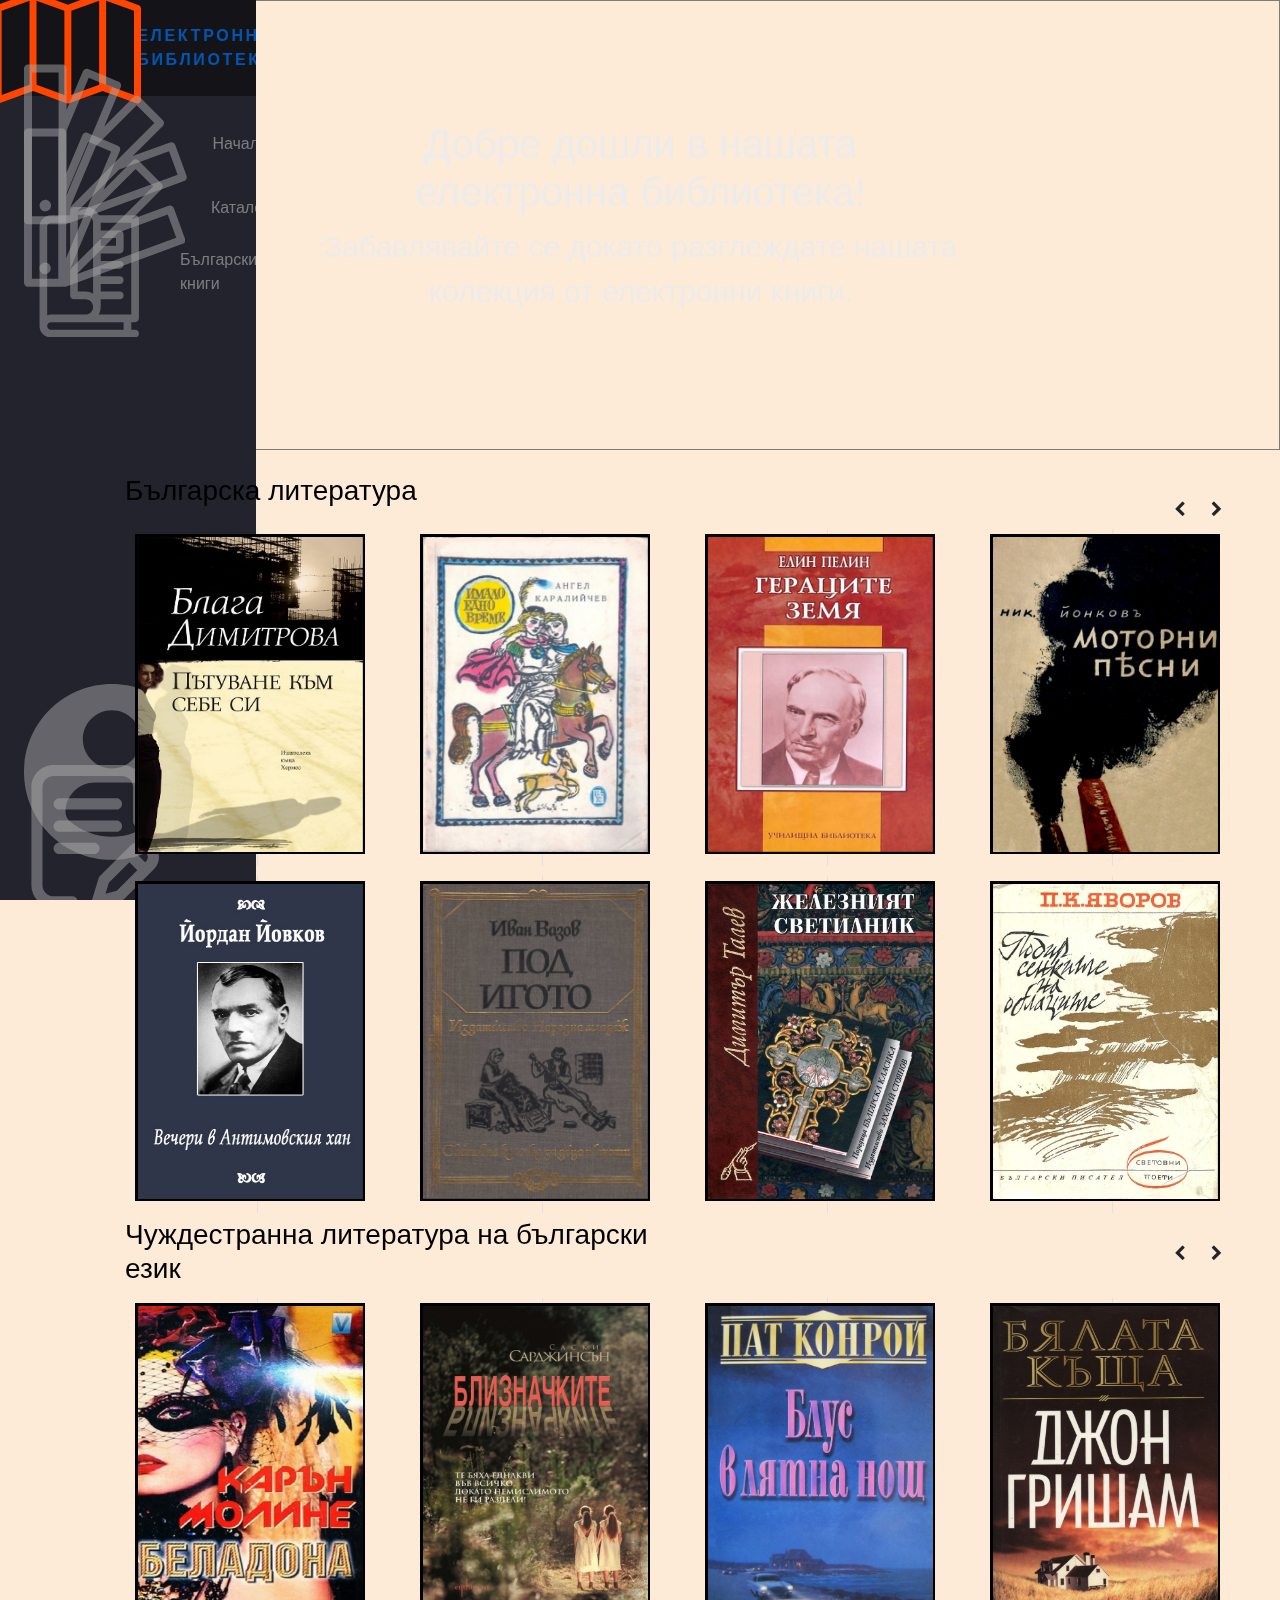
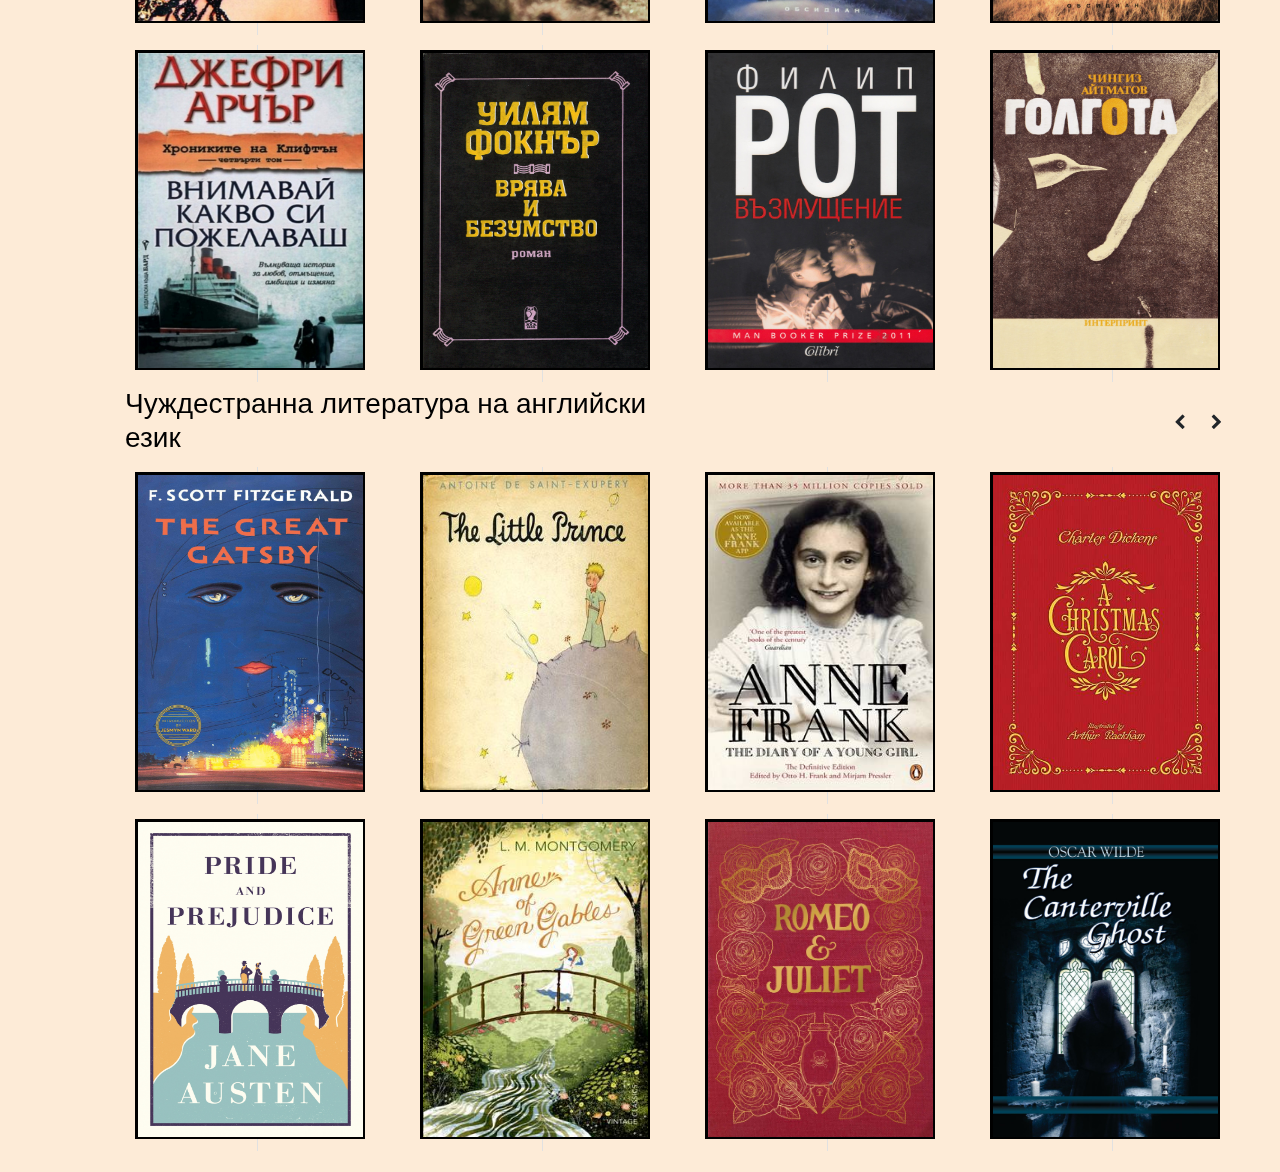
==== Frontend/index.html @ 88ba0832 "Add files via upload" ====
<!DOCTYPE html>
<html lang="en"> 

<head>
    <title>Електронна библиотека</title>
    <meta charset="utf-8" />
    

    <script src="https://ajax.googleapis.com/ajax/libs/jquery/3.2.1/jquery.min.js"></script>
    <script src="https://maxcdn.bootstrapcdn.com/bootstrap/3.3.7/js/bootstrap.min.js"></script>
    <link rel="stylesheet" href="https://stackpath.bootstrapcdn.com/bootstrap/4.5.0/css/bootstrap.min.css">    
    <link rel="stylesheet" href="https://stackpath.bootstrapcdn.com/font-awesome/4.7.0/css/font-awesome.min.css">
    <script src="https://code.jquery.com/jquery-1.10.2.js"></script>   
    <script src="https://stackpath.bootstrapcdn.com/bootstrap/4.5.0/js/bootstrap.min.js"></script>
    <link rel="stylesheet" href="https://stackpath.bootstrapcdn.com/font-awesome/4.7.0/css/font-awesome.min.css">
   
    <link rel="stylesheet" type="text/css" href="https://maxcdn.bootstrapcdn.com/font-awesome/4.7.0/css/font-awesome.min.css">
    

    <link rel="stylesheet" type="text/css" href="css/style.css">     
</head>

<body>
 
<!--Navigation bar-->
<!-- Needs web server   
    <div id="nav-placeholder">

</div>

<script>
$.get("components/navigation.html", function(data){
    $("#nav-placeholder").replaceWith(data);
});
</script>
-->

<div id="nav-placeholder"></div>        
    <script src="js/components/generate-nav.js?id=index" id="generate-nav"></script>
<!--end of Navigation bar-->
        
    <main>
        <div class="hero-image">  
            <img src="img/hero-image.png">         
            <div class="hero-text">
              <h1>Добре дошли в нашата електронна библиотека!</h1>
              <p>Забавлявайте се докато разглеждате нашата колекция от електронни книги.</p>          
            </div>
        </div>

  <br>  

  <div class="container">
    <div class="row">
       <div class="col-md-6 col-sm-6 col-xs-12">
        <h3>Българска литература</h3>
       </div>
    <div class="col-md-6 col-sm-6 col-xs-6 hidden-xs">
    <div class="controls pull-right">
      <a class="left fa fa-chevron-left btn btn-infos " href="#product-slider-bootstrap1" data-slide="prev"></a><a class="right fa fa-chevron-right btn btn-infos" href="#product-slider-bootstrap1" data-slide="next"></a>
    </div>
    </div>
</div>
<div id="product-slider-bootstrap1" class="carousel slide hidden-xs" data-ride="carousel" data-type="multi">
   <div class="carousel-inner">
    <div class="item active">
      <div class="row">
        <div class="col-md-3 col-sm-3 col-xs-12">
        <div class="slider-item">
        <div class="slider-main-detail">
        <div class="slider-detail">
        <div class="product-detail">
        <div class="box">
        <div class="box-inner">
        <div class="box-front">
         <img src="img/pytuvane-kym-sebe-si.jpg" width="225px"
      height= "315px">
        </div>
        <div class="box-back">
          <h3>"Пътуване към себе си"</h3>
          <h4 class="index">Блага Димитрова </h4>
        <p class="info">„Пътуване към себе си“ е книга за заминаването, за бягството, за пътя, по който поемаме в търсене на собствената си идентичност. Тук преживяванията са разказани като спомен, а самата история е своеобразен опит за преосмисляне на времето.
    </p>
    <a href="books/Bulgarian books/Pytuvane-Kym-Sebe-Si.pdf" download>
        <button>Чети</button>
    </a> 
        </div>
        </div>
        </div>
       </div>
     </div>
    </div>
  </div>
</div>

<div class="col-md-3 col-sm-3 col-xs-12">
  <div class="slider-item">
    <div class="slider-main-detail">
      <div class="slider-detail">
        <div class="product-detail">
        <div class="box">
        <div class="box-inner">
        <div class="box-front">
         <img src="img/imalo-edno-vreme.jpg" width="225px"
      height= "315px">
        </div>
        <div class="box-back">
          <h3>"Имало едно време"</h3>
          <h4 class="index">Ангел Каралийчев </h4>
        <p class="info">Приказният свят на Ангел Каралийчев е с едни от най-хубавите истории, излезли изпод перото на един от най-обичаните български детски писатели. Сборникът "Имало едно време" е написан през 1968 и е един от най - известните на писателя.
    </p>
    <a href="books/Bulgarian books/Imalo-Edno-Vreme.pdf" download>
        <button>Чети</button>
    </a> 
        </div>
        </div>
        </div>
      </div>
     </div>
    </div>
  </div>
</div>

<div class="col-md-3 col-sm-3 col-xs-12">
  <div class="slider-item">
    <div class="slider-main-detail">
      <div class="slider-detail">
        <div class="product-detail">
        <div class="box">
        <div class="box-inner">
        <div class="box-front">
         <img src="img/geracite.jpg" width="225px"
      height= "315px">
        </div>
        <div class="box-back">
          <h3>"Гераците"</h3>
          <h4 class="index"> Елин Пелин </h4>
        <p class="info">„Гераците“ е повест от българския писател белетрист Елин Пелин. Повестта проследява разпадането на рода на семейството на богатия чорбаджия Йордан Герака след смъртта на неговата съпруга и душевен център на семейството, баба Марга. 
    </p>
    <a href="books/Bulgarian books/Geratsite.pdf" download>
        <button>Чети</button>
    </a> 
        </div>
        </div>
        </div>
       </div>
      </div>
     </div>
    </div>
</div>

<div class="col-md-3 col-sm-3 col-xs-12">
  <div class="slider-item">
    <div class="slider-main-detail">
      <div class="slider-detail">
        <div class="product-detail">
          <div class="box">
          <div class="box-inner">
          <div class="box-front">
         <img src="img/motorni-pesni.jpg" width="225px"
      height= "315px">
        </div>
        <div class="box-back">
          <h3>"Моторни песни"</h3>
          <h4 class="index"> Никола Вапцаров </h4>
        <p class="info">„Моторни песни“ е единствената стихосбирка на Никола Вапцаров. Стихосбирката съдържа 21 песни написани на български език. 
    </p>
    <a href="books/Bulgarian books/Motorni-Pesni.pdf" download>
        <button>Чети</button>
    </a> 
        </div>
        </div>
        </div>
       </div>
      </div>
     </div>
    </div>
   </div>
  </div>
</div>

<div class="item">
  <div class="row">
    <div class="col-md-3 col-sm-3 col-xs-12">
      <div class="slider-item">
        <div class="slider-main-detail">
          <div class="slider-detail">
           <div class="product-detail">
            <div class="box">
        <div class="box-inner">
        <div class="box-front">
         <img src="img/vecheri-v-antimovskiya-han.jpg" width="225px"
      height= "315px">
        </div>
        <div class="box-back">
          <h3>"Вечери в Антимовския хан"</h3>
          <h4 class="index">Йордан Йовков</h4>
        <p class="info">„Вечери в Антимовския хан“ е цикъл от разкази на Йордан Йовков. Критиката я нарича „една от най-мъдрите книги на Йовков, с дълбоко философско обобщение за живота, за това, което отминава и за това, което остава.“
    </p>
    <a href="books/Bulgarian books/Vecheri-v-Antimovskiya-Han.pdf" download>
        <button>Чети</button>
    </a> 
        </div>
        </div>
        </div>
       </div>
      </div>
    </div>
   </div>
</div>

<div class="col-md-3 col-sm-3 col-xs-12">
   <div class="slider-item">
      <div class="slider-main-detail">
          <div class="slider-detail">
          <div class="product-detail">
           <div class="box">
        <div class="box-inner">
        <div class="box-front">
         <img src="img/pod-igoto.jpg" width="225px"
      height= "315px">
        </div>
        <div class="box-back">
          <h3>"Под игото"</h3>
          <h4 class="index">Иван Вазов </h4>
        <p class="info">Роман из живота на българите в предвечерието на Освобождението. „Под игото“ е роман в три части от българския писател Иван Вазов, цялостно публикуван за първи път през 1894 г. и определян като първият пример за този жанр в българската литература.
    </p>
    <a href="books/Bulgarian books/Pod-Igoto.pdf" download>
        <button>Чети</button>
    </a> 
        </div>
        </div>
        </div>
        </div>
       </div>
     </div>
    </div>
</div>

<div class="col-md-3 col-sm-3 col-xs-12">
  <div class="slider-item">
    <div class="slider-main-detail">
      <div class="slider-detail">
        <div class="product-detail">
         <div class="box">
      <div class="box-inner">
        <div class="box-front">
         <img src="img/762.jpg" width="225px"
      height= "315px">
        </div>
        <div class="box-back">
          <h3>"Железният светилник"</h3>
          <h4 class="index">Димитър Талев </h4>
        <p class="info">„Железният светилник“ е исторически роман и първата книга от известната тетралогия на Димитър Талев. Романът е публикуван през 1952 г. В него са отразени българските борби за политическа и църковна независимост. 
    </p>
    <a href="books/Bulgarian books/Zhelezniyat-svetilnik.pdf" download>
        <button>Чети</button>
    </a> 
        </div>
        </div>
        </div>
        </div>
      </div>
     </div>
    </div>
</div>

<div class="col-md-3 col-sm-3 col-xs-12">
  <div class="slider-item">
    <div class="slider-main-detail">
       <div class="slider-detail">
          <div class="product-detail">
           <div class="box">
      <div class="box-inner">
        <div class="box-front">
         <img src="img/podir-senkite-na-oblatsite.jpg" width="225px"
      height= "315px">
        </div>
        <div class="box-back">
          <h3>"Подир сенките на облаците"</h3>
          <h4 class="index">Пейо Яворов </h4>
        <p class="info">"Подир сенките на облаците" излиза за първи път през 1910г. Пейо Яворов е български поет символист. Наричан още майстор на любовната лирика. След като се мести в София, Яворов става сътрудник и редактор в списание "Мисъл".
    </p>
    <a href="books/Bulgarian books/Podir-Senkite-na-Oblatsite.pdf" download>
        <button>Чети</button>
    </a> 
        </div>
        </div>
        </div>
        </div>
       </div>
     </div>
    </div>
  </div>
</div>
</div>
</div>
</div>
</div>


<div class="container">
    <div class="row">
       <div class="col-md-6 col-sm-6 col-xs-13">
        <h3>Чуждестранна литература на български език</h3>
       </div>
    <div class="col-md-6 col-sm-6 col-xs-13 hidden-xs">
    <div class="controls pull-right">
      <a class="left fa fa-chevron-left btn btn-infos" href="#product-slider-bootstrap2" data-slide="prev"></a><a class="right fa fa-chevron-right btn btn-infos" href="#product-slider-bootstrap2" data-slide="next"></a>
    </div>
    </div>
</div>
<div id="product-slider-bootstrap2" class="carousel slide hidden-xs" data-ride="carousel" data-type="multi">
   <div class="carousel-inner">
    <div class="item active">
      <div class="row">
        <div class="col-md-3 col-sm-3 col-xs-13">
        <div class="slider-item">
        <div class="slider-main-detail">
        <div class="slider-detail">
        <div class="product-detail">
        <div class="box">
        <div class="box-inner">
        <div class="box-front">
         <img src="img/beladona.jpg" width="225px"
      height= "315px">
        </div>
        <div class="box-back">
          <h3>"Беладона"</h3>
          <h4 class="index">Карън Молине </h4>
        <p class="info">"Беладона" ни разкрива древен обред на един лондонски клуб оцелял от средните векове до днес. Негови членове са тринайсет свръхбогати английски благородници, които се събират на всеки три години, за да наддават за отвлечена красива девойка без родители. 
    </p>
    <a href="books/Foreign books-Bulgarian/Beladona.pdf" download>
        <button>Чети</button>
    </a> 
        </div>
        </div>
        </div>
       </div>
     </div>
    </div>
  </div>
</div>

<div class="col-md-3 col-sm-3 col-xs-13">
  <div class="slider-item">
    <div class="slider-main-detail">
      <div class="slider-detail">
        <div class="product-detail">
        <div class="box">
        <div class="box-inner">
        <div class="box-front">
         <img src="img/bliznachkite.jpg" width="225px"
      height= "315px">
        </div>
        <div class="box-back">
          <h3>"Близначките"</h3>
          <h4 class="index">Саския Сарджинсън </h4>
        <p class="info">Пленителен разказ за повратните точки в човешкия живот, това е роман за необичайната връзка между близнаците, за тайните, които всички носим със себе си, и за тяхното понякога разрушително въздействие върху бъдещето ни.
    </p>
    <a href="books/Foreign books-Bulgarian/Bliznachkite.pdf" download>
        <button>Чети</button>
    </a> 
        </div>
        </div>
        </div>
      </div>
     </div>
    </div>
  </div>
</div>

<div class="col-md-3 col-sm-3 col-xs-13">
  <div class="slider-item">
    <div class="slider-main-detail">
      <div class="slider-detail">
        <div class="product-detail">
        <div class="box">
        <div class="box-inner">
        <div class="box-front">
         <img src="img/blus-v-lyatna-nosht.jpg" width="225px"
      height= "315px">
        </div>
        <div class="box-back">
          <h3>"Блус в лятна нощ"</h3>
          <h4 class="index"> Пат Конрой </h4>
        <p class="info">Лирична сага за три полколения американци, белязани от трагичното си европейско минало. Вълнуващ роман за живота и смъртта, за трудния път към истината, за бремето на спомените, за крехкия свят на мечтите и любовта.
    </p>
    <a href="books/Foreign books-Bulgarian/Blus-v-lyatna-nosht.pdf" download>
        <button>Чети</button>
    </a> 
        </div>
        </div>
        </div>
       </div>
      </div>
     </div>
    </div>
</div>

<div class="col-md-3 col-sm-3 col-xs-13">
  <div class="slider-item">
    <div class="slider-main-detail">
      <div class="slider-detail">
        <div class="product-detail">
          <div class="box">
          <div class="box-inner">
          <div class="box-front">
         <img src="img/byalata-kyshta.jpg" width="225px"
      height= "315px">
        </div>
        <div class="box-back">
          <h3>"Бялата къща"</h3>
          <h4 class="index"> Джон Гришам </h4>
        <p class="info">„Бялата къща“ е роман от американския писател Джон Гришам, публикуван през 2001 година. Историята е вдъхновена от детството на автора в Арканзас по време на войната с Корея.
    </p>
    <a href="books/Foreign books-Bulgarian/Byalata-kyshta.pdf" download>
        <button>Чети</button>
    </a> 
        </div>
        </div>
        </div>
       </div>
      </div>
     </div>
    </div>
   </div>
  </div>
</div>

<div class="item">
  <div class="row">
    <div class="col-md-3 col-sm-3 col-xs-13">
      <div class="slider-item">
        <div class="slider-main-detail">
          <div class="slider-detail">
           <div class="product-detail">
            <div class="box">
        <div class="box-inner">
        <div class="box-front">
         <img src="img/vnimavai-kakvo-si-pojelavash.jpg" width="225px"
      height= "315px">
        </div>
        <div class="box-back">
          <h3>"Внимавай какво си пожелаваш"</h3>
          <h4 class="index">Джефри Арчър</h4>
        <p class="info">"Внимавай какво си пожелаваш" е вълнуваща история за любов, отмъщение, амбиция и измяна. С какво предизвикателство ще се сблъска този път Хари Клифтън? И дали отново ще успее да се справи с него?
    </p>
    <a href="books/Foreign books-Bulgarian/Vnimavai-kakvo-si-pojelavash.pdf" download>
        <button>Чети</button>
    </a> 
        </div>
        </div>
        </div>
       </div>
      </div>
    </div>
   </div>
</div>

<div class="col-md-3 col-sm-3 col-xs-13">
   <div class="slider-item">
      <div class="slider-main-detail">
          <div class="slider-detail">
          <div class="product-detail">
           <div class="box">
        <div class="box-inner">
        <div class="box-front">
         <img src="img/vryava-i-bezumstvo.jpg" width="225px"
      height= "315px">
        </div>
        <div class="box-back">
          <h3>"Врява и безумство"</h3>
          <h4 class="index">Уилям Фокнър</h4>
        <p class="info">Врява и безумство е роман, написан от американския автор Уилям Фокнър. В него откриваме няколко различни стила на разказване, включително техниката известна като поток на съзнанието.
    </p>
    <a href="books/Foreign books-Bulgarian/Vryava-i-bezumstvo.pdf" download>
        <button>Чети</button>
    </a> 
        </div>
        </div>
        </div>
        </div>
       </div>
     </div>
    </div>
</div>

<div class="col-md-3 col-sm-3 col-xs-13">
  <div class="slider-item">
    <div class="slider-main-detail">
      <div class="slider-detail">
        <div class="product-detail">
         <div class="box">
      <div class="box-inner">
        <div class="box-front">
         <img src="img/vyzmushtenie.jpg" width="225px"
      height= "315px">
        </div>
        <div class="box-back">
          <h3>"Възмущение"</h3>
          <h4 class="index">Филип Рот </h4>
        <p class="info">Този великолепен и смущаващ роман на Филип Рот задълбава в неизследвани кътчета на една щедро експлоатирана, но едностранчиво интерпретирана епоха — 50-те години на XX в. в САЩ, време на война и неспокойствие в нравите.
    </p>
    <a href="books/Foreign books-Bulgarian/Vyzmushtenie.pdf" download>
        <button>Чети</button>
    </a> 
        </div>
        </div>
        </div>
        </div>
      </div>
     </div>
    </div>
</div>

<div class="col-md-3 col-sm-3 col-xs-13">
  <div class="slider-item">
    <div class="slider-main-detail">
       <div class="slider-detail">
          <div class="product-detail">
           <div class="box">
      <div class="box-inner">
        <div class="box-front">
         <img src="img/golgota.jpg" width="225px"
      height= "315px">
        </div>
        <div class="box-back">
          <h3>"Голгота"</h3>
          <h4 class="index">Чингиз Айтматов</h4>
        <p class="info">Романът на Чингиз Айтматов представя хаоса и дисхармонията в човешките отношения, тъмната и светлата страна на живота, но е и израз на тревогата на автора за отнетата вяра в нравствената чистота и идеалите. 
    </p>
    <a href="books/Foreign books-Bulgarian/Golgota.pdf" download>
        <button>Чети</button>
    </a> 
        </div>
        </div>
        </div>
        </div>
       </div>
     </div>
    </div>
  </div>
</div>
</div>
</div>
</div>
</div>

<div class="container">
    <div class="row">
       <div class="col-md-6 col-sm-6 col-xs-13">
        <h3>Чуждестранна литература на английски език</h3>
       </div>
    <div class="col-md-6 col-sm-6 col-xs-13 hidden-xs">
    <div class="controls pull-right">
      <a class="left fa fa-chevron-left btn btn-infos" href="#product-slider-bootstrap3" data-slide="prev"></a><a class="right fa fa-chevron-right btn btn-infos" href="#product-slider-bootstrap3" data-slide="next"></a>
    </div>
    </div>
</div>
<div id="product-slider-bootstrap3" class="carousel slide hidden-xs" data-ride="carousel" data-type="multi">
   <div class="carousel-inner">
    <div class="item active">
      <div class="row">
        <div class="col-md-3 col-sm-3 col-xs-13">
        <div class="slider-item">
        <div class="slider-main-detail">
        <div class="slider-detail">
        <div class="product-detail">
        <div class="box">
        <div class="box-inner">
        <div class="box-front">
         <img src="img/the-great-gatsby.jpg" width="225px"
      height= "315px">
        </div>
        <div class="box-back">
          <h3>"The Great Gatsby"</h3>
          <h4 class="index">F. Scott Fitzgerald </h4>
        <p class="info"> Set in the Jazz Age on Long Island, the novel depicts narrator Nick Carraway's interactions with mysterious millionaire Jay Gatsby and Gatsby's obsession to reunite with his former lover, Daisy Buchanan.
    </p>
    <a href="books/English books/the-great-gatsby.pdf" download>
        <button>Чети</button>
    </a> 
        </div>
        </div>
        </div>
       </div>
     </div>
    </div>
  </div>
</div>

<div class="col-md-3 col-sm-3 col-xs-13">
  <div class="slider-item">
    <div class="slider-main-detail">
      <div class="slider-detail">
        <div class="product-detail">
        <div class="box">
        <div class="box-inner">
        <div class="box-front">
         <img src="img/Littleprince.jpg" width="225px"
      height= "315px">
        </div>
        <div class="box-back">
          <h3>"The Little Prince"</h3>
          <h4 class="index"> Antoine de Saint-Exupéry </h4>
        <p class="info">The story follows a young prince who visits various planets in space, including Earth, and addresses themes of loneliness, friendship, love, and loss. Despite its style as a children's book, The Little Prince makes observations about life and human nature.
    </p>
    <a href="books/English books/the_little_prince.pdf" download>
        <button>Read</button>
    </a> 
        </div>
        </div>
        </div>
      </div>
     </div>
    </div>
  </div>
</div>

<div class="col-md-3 col-sm-3 col-xs-13">
  <div class="slider-item">
    <div class="slider-main-detail">
      <div class="slider-detail">
        <div class="product-detail">
        <div class="box">
        <div class="box-inner">
        <div class="box-front">
         <img src="img/the-diary-of-a-young-girl.jpg" width="225px"
      height= "315px">
        </div>
        <div class="box-back">
          <h3>"The Diary of a Young Girl"</h3>
          <h4 class="index">  Anne Frank  </h4>
        <p class="info">The Diary of a Young Girl is a book of the writings from the Dutch-language diary kept by Anne Frank while she was in hiding for two years with her family during the Nazi occupation of the Netherlands. 
    </p>
    <a href="books/English books/the_diary_of_a_young_girl.pdf" download>
        <button>Read</button>
    </a> 
        </div>
        </div>
        </div>
       </div>
      </div>
     </div>
    </div>
</div>

<div class="col-md-3 col-sm-3 col-xs-13">
  <div class="slider-item">
    <div class="slider-main-detail">
      <div class="slider-detail">
        <div class="product-detail">
          <div class="box">
          <div class="box-inner">
          <div class="box-front">
         <img src="img/a-christmas-carol.jpg" width="225px"
      height= "315px">
        </div>
        <div class="box-back">
          <h3>"A Christmas Carol"</h3>
          <h4 class="index"> Charles Dickens </h4>
        <p class="info"> Christmas Carol recounts the story of Ebenezer Scrooge, an elderly miser who is visited by the ghost of his former business partner Jacob Marley and the spirits of Christmas Past, Present and Yet to Come. After their visits, Scrooge is transformed into a kinder, gentler man.
    </p>
    <a href="books/English books/a_cristmas_carol.pdf" download>
        <button>Read</button>
    </a> 
        </div>
        </div>
        </div>
       </div>
      </div>
     </div>
    </div>
   </div>
  </div>
</div>

<div class="item">
  <div class="row">
    <div class="col-md-3 col-sm-3 col-xs-13">
      <div class="slider-item">
        <div class="slider-main-detail">
          <div class="slider-detail">
           <div class="product-detail">
            <div class="box">
        <div class="box-inner">
        <div class="box-front">
         <img src="img/pride_and_prejudice.jpg" width="225px"
      height= "315px">
        </div>
        <div class="box-back">
          <h3>"Pride and Prejudice"</h3>
          <h4 class="index">Jane Austen</h4>
        <p class="info">The novel follows the character development of Elizabeth Bennet. Its humour lies in its honest depiction of manners, education, marriage, and money during the Regency era in Great Britain.
    </p>
    <a href="books/English books/pride_and_prejudice.pdf" download>
        <button>Read</button>
    </a> 
        </div>
        </div>
        </div>
       </div>
      </div>
    </div>
   </div>
</div>

<div class="col-md-3 col-sm-3 col-xs-13">
   <div class="slider-item">
      <div class="slider-main-detail">
          <div class="slider-detail">
          <div class="product-detail">
           <div class="box">
        <div class="box-inner">
        <div class="box-front">
         <img src="img/anne_of_green_gables.jpg" width="225px"
      height= "315px">
        </div>
        <div class="box-back">
          <h3>"Anne of Green Gables"</h3>
          <h4 class="index"> Lucy Maud Montgomery </h4>
        <p class="info">The novel recounts the adventures of Anne Shirley, who is mistakenly sent to two middle-aged siblings, Matthew and Marilla Cuthbert, who had originally intended to adopt a boy to help them on their farm in the fictional town of Avonlea in Prince Edward Island, Canada. 
    </p>
    <a href="books/English books/anne_of_green_gables.pdf" download>
        <button>Read</button>
    </a> 
        </div>
        </div>
        </div>
        </div>
       </div>
     </div>
    </div>
</div>

<div class="col-md-3 col-sm-3 col-xs-13">
  <div class="slider-item">
    <div class="slider-main-detail">
      <div class="slider-detail">
        <div class="product-detail">
         <div class="box">
      <div class="box-inner">
        <div class="box-front">
         <img src="img/romeo_and_juliet.jpg" width="225px"
      height= "315px">
        </div>
        <div class="box-back">
          <h3>"Romeo and Juliet"</h3>
          <h4 class="index">William Shakespeare </h4>
        <p class="info">Romeo and Juliet is a tragedy written by William Shakespeare early in his career about two young star-crossed lovers whose deaths ultimately reconcile their feuding families.
    </p>
    <a href="books/English books/romeo_and_juliet.pdf" download>
        <button>Read</button>
    </a> 
        </div>
        </div>
        </div>
        </div>
      </div>
     </div>
    </div>
</div>

<div class="col-md-3 col-sm-3 col-xs-13">
  <div class="slider-item">
    <div class="slider-main-detail">
       <div class="slider-detail">
          <div class="product-detail">
           <div class="box">
      <div class="box-inner">
        <div class="box-front">
         <img src="img/the_canterville_ghost.jpg" width="225px"
      height= "315px">
        </div>
        <div class="box-back">
          <h3>"The Canterville Ghost"</h3>
          <h4 class="index"> Oscar Wilde</h4>
        <p class="info">The story is about an American family who move to a castle haunted by the ghost of a dead English nobleman, who killed his wife and was then walled in and starved to death by his wife's brothers.
    </p>
    <a href="books/English books/the_canterville_ghost.pdf" download>
        <button>Read</button>
    </a> 
        </div>
        </div>
        </div>
        </div>
       </div>
     </div>
    </div>
  </div>
</div>
</div>
</div>
</div>
</div>
    </main>

    

<!--Footer-->
 <!-- Needs web server   
     <div id="footer-placeholder">

    </div>
    
    <script>
    $.get("components/footer.html", function(data){
        $("#footer-placeholder").replaceWith(data);
    });
    </script>
-->



<div id="footer-placeholder"></div>        
<script src="js/components/generate-footer.js?id=index" id="generate-footer"></script>
<!--end of Footer-->
</body>
</html>
---- Frontend/css/style.css ----
:root {
    font-size: 16px;
    font-family: 'Verdana';
    --text-primary: #b6b6b6;
    --text-secondary: #ececec;
    --bg-primary: #23232e;
    --bg-secondary: #141418;
}    

body {
    color: black;
    background-color: rgb(253, 235, 215);
    margin: 0;
    padding: 0;
}

/*body::-webkit-scrollbar {
    width: 0.5rem;
}

body::-webkit-scrollbar-track {
    background: #1e1e24;
}

body::-webkit-scrollbar-thumb {
    background:rgba(168, 96, 2, 0.842);
}
*/
body::-webkit-scrollbar {
    display: none;    
}


main {
    margin-left: 5rem; /* 1 rem = font-size */
    padding: 1rem;
}


/* Navigation menu */

.navbar {
    width: 5rem;
    height: 100vh; /* height of viewport */
    position: fixed;
    background-color: var(--bg-primary);
    transition: width 200ms ease;
    padding: 0;  
}

.navbar-nav {
    list-style: none;
    padding: 0;
    margin: 0;
    display: flex; /* row by default */
    flex-direction: column;
    align-items: center;
    height: 100%;
    width: 16rem;
}

.nav-item {
    width: 100%;    
}

.nav-item:nth-last-child(2) {
    margin-top: auto;
}

.nav-item:last-child {
    margin-bottom: 2rem;
}

.nav-link {
    display: flex;
    align-items: center;
    height: 4rem;
    color: var(--text-primary);
    text-decoration: none;
    filter: grayscale(100%) opacity(0.6);      
}

.logo .nav-link {
    margin-bottom: 1rem;
    margin-top: 1rem;   
}

.nav-link:hover {
    filter: grayscale(0%) opacity(1);
    transition: 500ms ease;    
}

.link-text {
    display: none;
    margin-left: 0.1rem;   
} 

.nav-link svg {
    min-width: 2rem;
    margin: 0 1.5rem; 
    fill: rgba(255, 166, 0, 0.788);   
}

.navbar:hover {
    width: 16rem;
    position: fixed;
    overflow: hidden;
}

.navbar:hover .link-text {
    display: block; 
    overflow: hidden;
}

.logo {
    font-weight: bold;
    text-transform: uppercase;
    margin-bottom: 1rem;
    text-align: center;
    color: var(--text-secondary);
    background: var(--bg-secondary);
    font-size: 1rem;
    letter-spacing: 0.3ch;
    width: 100%;  
}

.logo svg {
    transform: scale(1.5);
    transition: 200ms;    
}

.navbar:hover .logo svg {
    transform: scale(2); /* rotate(180deg); */
    transition: 500ms; 
    fill: orangered;
}

/* Hero image */

.hero-image img{   
  
height: 50vh;      
position: relative;
width: 100vw;
filter: brightness(50%) opacity(80%);
z-index: -1;
margin-left: -6rem;
margin-top: -1rem;
}
  
 
.hero-text {
text-align: center;
position: absolute;
top: 25vh;
left: 50vw;
transform: translate(-50%, -50%);
color: var(--text-secondary);
font-size:30px;
}

/* Footer */

.footer
{
    margin-left: 5rem;
    margin-top: 50px;
    background: #000;
    color: #fff;    
}

.footer .row {
    grid-template-columns: repeat(3, 1fr);
    display: grid;
}
.footer a
{    
    color: #fff;
    text-decoration: none;  
}
.footer h1
{
    font-size: 27px;
    margin: 15px 0;
}
.footer p
{
    font-size: 12px;    
}

.footer .col-md-3 { 
    margin-left: 0.01vw;   
    float: left;
    max-width: 100%;
}

.row:after {    
    content: " ";
    display: grid !important;
    clear: both;    
}

/* Modal login */

.modal-login {
	color: #636363;
	width: 350px;
}
.modal-login .modal-content {
	padding: 20px;
	border-radius: 5px;
	border: none;
}
.modal-login .modal-header {
	border-bottom: none;
	position: relative;
	justify-content: center;
}
.modal-login h4 {
	text-align: center;
	font-size: 26px;
}
.modal-login  .form-group {
	position: relative;
}
.modal-login i {
	position: absolute;
	left: 13px;
	top: 11px;
	font-size: 18px;
}
.modal-login .form-control {
	padding-left: 40px;
}
.modal-login .form-control:focus {
	border-color: rgba(255, 166, 0, 0.788);   
}
.modal-login .form-control, .modal-login .btn {
	min-height: 40px;
	border-radius: 3px; 
}
.modal-login .hint-text {
	text-align: center;
	padding-top: 10px;
}
.modal-login .close {
	position: absolute;
	top: -5px;
	right: -5px;
}
.modal-login .btn, .modal-login .btn:active {	
	border: none;
	background: #ce7500 !important;
	line-height: normal;
}
.modal-login .btn:hover, .modal-login .btn:focus {
	background: rgba(255, 166, 0, 0.788) !important;
}
.modal-login .modal-footer {
	background: #ecf0f1;
	border-color: #dee4e7;
	text-align: center;
	margin: 0 -20px -20px;
	border-radius: 5px;
	font-size: 13px;
	justify-content: center;
}
.modal-login .modal-footer a {
	color: #999;
}

.box {
    background-color: transparent;
    width: 230px;
    height: 320px;
    border: 3px solid black;
    perspective: 1000px;
    display: inline-block;
    counter-increment: gallery-cell;
}

.box-inner {
    position: relative;
    width: 100%;
    height: 100%;
    text-align: center;
    transition: transform 0.5s;
    transform-style: preserve-3d;
}

.box:hover .box-inner {
    transform: rotateY(180deg);
}

.box-front, .box-back {
    position: absolute;
    width: 100%;
    height: 100%;
    backface-visibility: hidden;
}


.box-back {
    background-color: #DFB190;
    color: white;
    transform: rotateY(180deg);
}


.slider-item {
  margin: 5px;
  width: 100%;
}
.slider-item .slider-main-detail{
  padding: 5px;
  border-radius: 5px;
}
.slider-item:hover .slider-main-detail{
  background-color: transparent !important;
}


.slider-item {
  width: 50%;
  float: left;
  border-right: 1px solid #E1E1E1;
}
.slider-item {
  width: 50%;
  float: left;
}
.controls {
  margin-top: 20px;
}
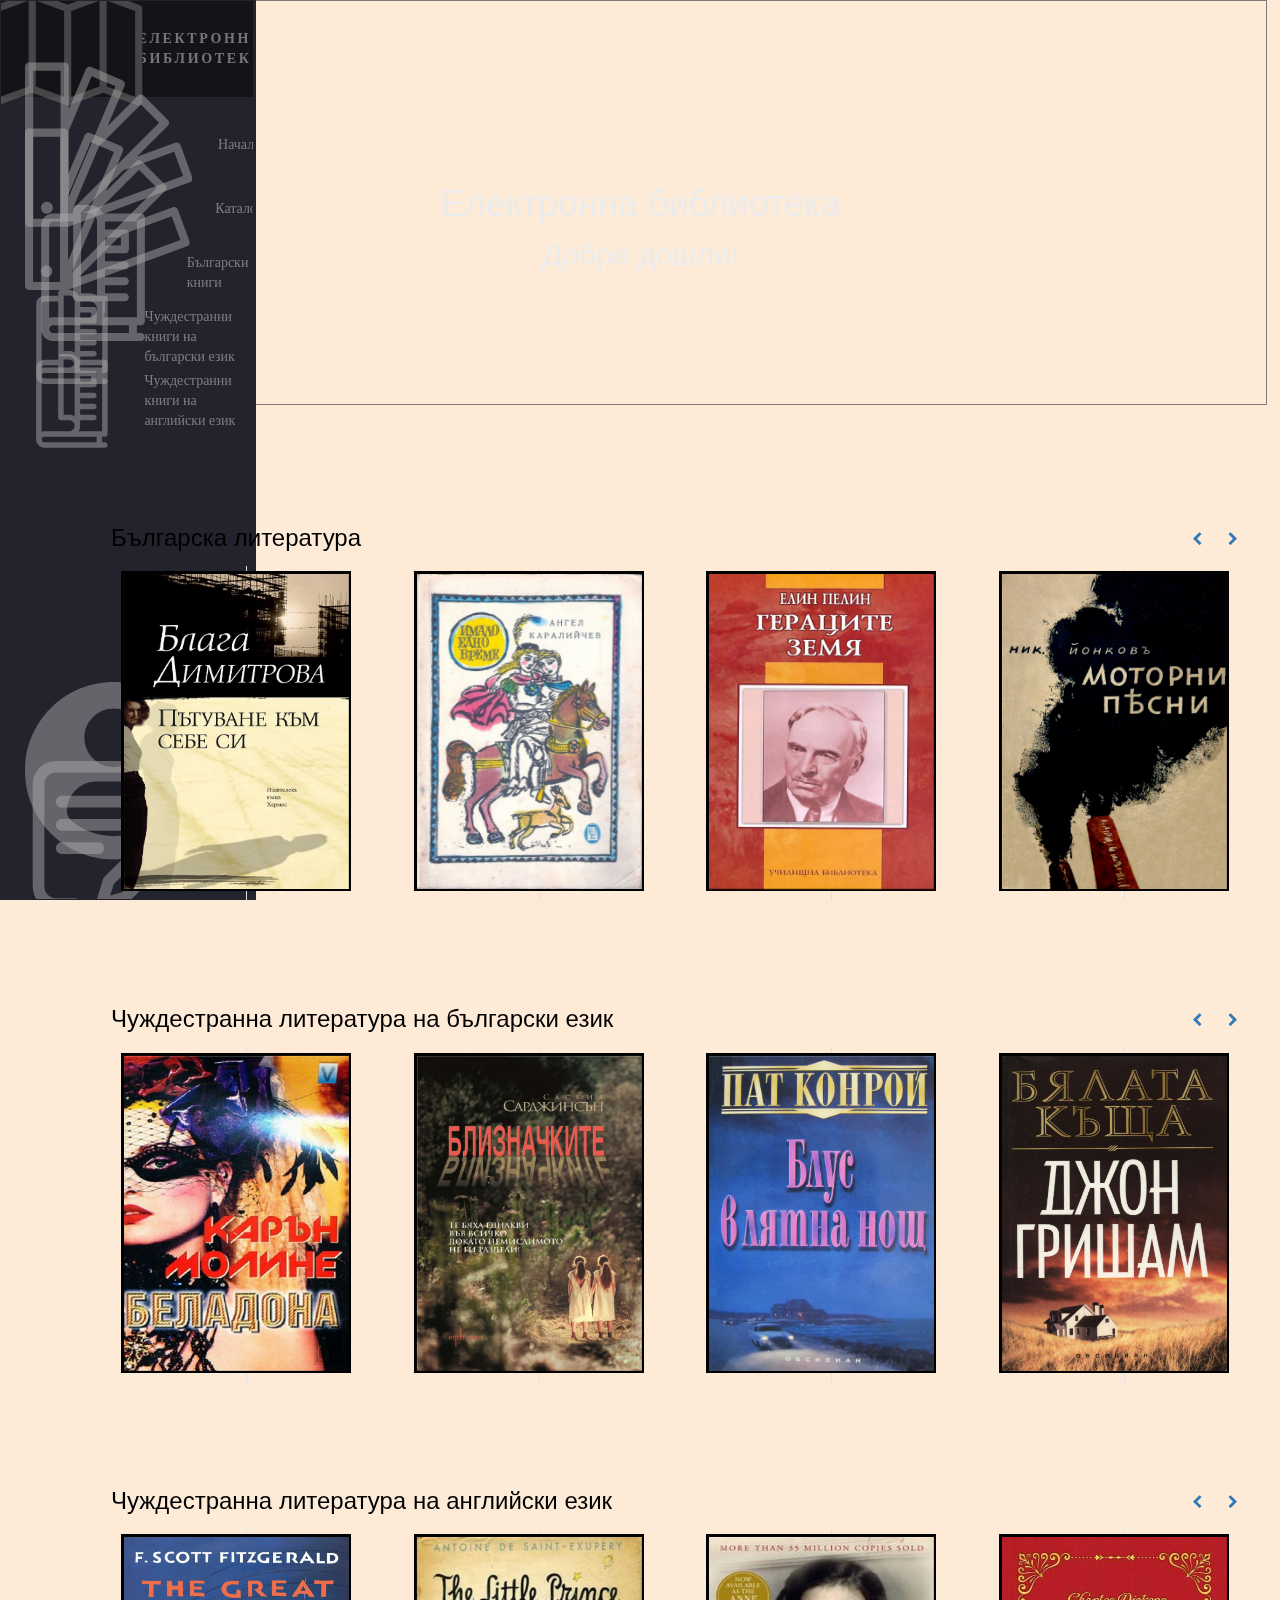
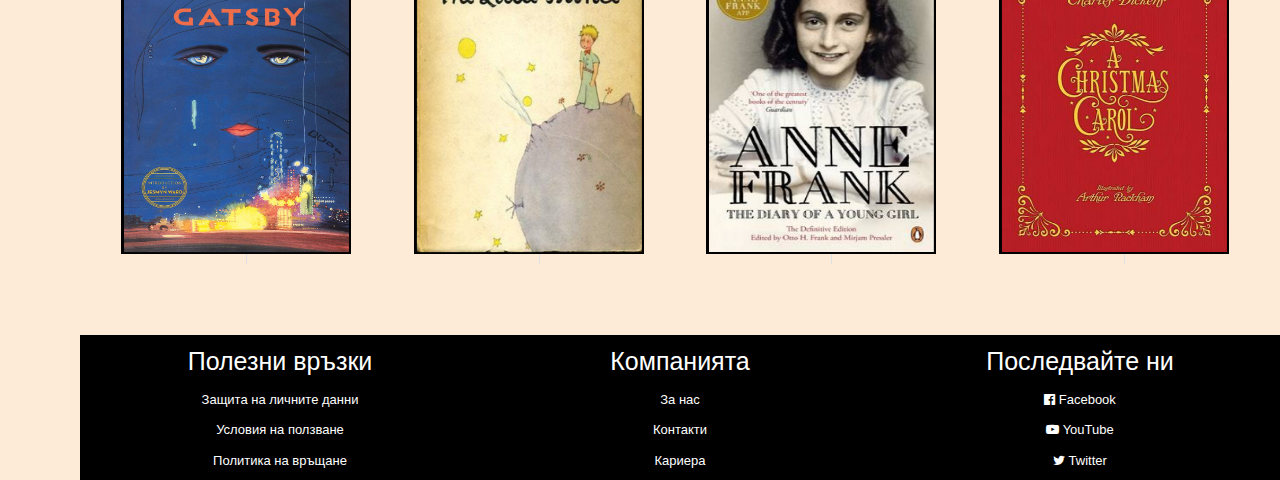
==== commit 70c49883: "Fixed styling" ====
--- a/Frontend/index.html
+++ b/Frontend/index.html
@@ -1,20 +1,20 @@
 <!DOCTYPE html>
-<html lang="en"> 
+<html lang="Bulgarian"> 
 
 <head>
     <title>Електронна библиотека</title>
     <meta charset="utf-8" />
     
 
+    <link rel="stylesheet" href="https://stackpath.bootstrapcdn.com/font-awesome/4.7.0/css/font-awesome.min.css">
+    <script src="https://code.jquery.com/jquery-1.10.2.js"></script>
+    <link rel="stylesheet" type="text/css" href="https://maxcdn.bootstrapcdn.com/bootstrap/3.3.7/css/bootstrap.min.css">
+    <link rel="stylesheet" type="text/css" href="https://maxcdn.bootstrapcdn.com/font-awesome/4.7.0/css/font-awesome.min.css">
     <script src="https://ajax.googleapis.com/ajax/libs/jquery/3.2.1/jquery.min.js"></script>
+    <script src="https://cdnjs.cloudflare.com/ajax/libs/owl-carousel/1.3.3/owl.carousel.js"></script>
+    <script src="https://cdnjs.cloudflare.com/ajax/libs/owl-carousel/1.3.3/owl.theme.min.css"></script>
+    <script src="https://cdnjs.cloudflare.com/ajax/libs/owl-carousel/1.3.3/owl.carousel.css"></script>
     <script src="https://maxcdn.bootstrapcdn.com/bootstrap/3.3.7/js/bootstrap.min.js"></script>
-    <link rel="stylesheet" href="https://stackpath.bootstrapcdn.com/bootstrap/4.5.0/css/bootstrap.min.css">    
-    <link rel="stylesheet" href="https://stackpath.bootstrapcdn.com/font-awesome/4.7.0/css/font-awesome.min.css">
-    <script src="https://code.jquery.com/jquery-1.10.2.js"></script>   
-    <script src="https://stackpath.bootstrapcdn.com/bootstrap/4.5.0/js/bootstrap.min.js"></script>
-    <link rel="stylesheet" href="https://stackpath.bootstrapcdn.com/font-awesome/4.7.0/css/font-awesome.min.css">
-   
-    <link rel="stylesheet" type="text/css" href="https://maxcdn.bootstrapcdn.com/font-awesome/4.7.0/css/font-awesome.min.css">
     
 
     <link rel="stylesheet" type="text/css" href="css/style.css">     
@@ -43,8 +43,8 @@
         <div class="hero-image">  
             <img src="img/hero-image.png">         
             <div class="hero-text">
-              <h1>Добре дошли в нашата електронна библиотека!</h1>
-              <p>Забавлявайте се докато разглеждате нашата колекция от електронни книги.</p>          
+              <h1>Електронна библиотека</h1>
+              <p>Добре дошли!</p>          
             </div>
         </div>
 
@@ -82,7 +82,7 @@
         <p class="info">„Пътуване към себе си“ е книга за заминаването, за бягството, за пътя, по който поемаме в търсене на собствената си идентичност. Тук преживяванията са разказани като спомен, а самата история е своеобразен опит за преосмисляне на времето.
     </p>
     <a href="books/Bulgarian books/Pytuvane-Kym-Sebe-Si.pdf" download>
-        <button>Чети</button>
+        <button>Прочети</button>
     </a> 
         </div>
         </div>
@@ -110,7 +110,7 @@
         <p class="info">Приказният свят на Ангел Каралийчев е с едни от най-хубавите истории, излезли изпод перото на един от най-обичаните български детски писатели. Сборникът "Имало едно време" е написан през 1968 и е един от най - известните на писателя.
     </p>
     <a href="books/Bulgarian books/Imalo-Edno-Vreme.pdf" download>
-        <button>Чети</button>
+        <button>Прочети</button>
     </a> 
         </div>
         </div>
@@ -138,7 +138,7 @@
         <p class="info">„Гераците“ е повест от българския писател белетрист Елин Пелин. Повестта проследява разпадането на рода на семейството на богатия чорбаджия Йордан Герака след смъртта на неговата съпруга и душевен център на семейството, баба Марга. 
     </p>
     <a href="books/Bulgarian books/Geratsite.pdf" download>
-        <button>Чети</button>
+        <button>Прочети</button>
     </a> 
         </div>
         </div>
@@ -166,7 +166,7 @@
         <p class="info">„Моторни песни“ е единствената стихосбирка на Никола Вапцаров. Стихосбирката съдържа 21 песни написани на български език. 
     </p>
     <a href="books/Bulgarian books/Motorni-Pesni.pdf" download>
-        <button>Чети</button>
+        <button>Прочети</button>
     </a> 
         </div>
         </div>
@@ -198,7 +198,7 @@
         <p class="info">„Вечери в Антимовския хан“ е цикъл от разкази на Йордан Йовков. Критиката я нарича „една от най-мъдрите книги на Йовков, с дълбоко философско обобщение за живота, за това, което отминава и за това, което остава.“
     </p>
     <a href="books/Bulgarian books/Vecheri-v-Antimovskiya-Han.pdf" download>
-        <button>Чети</button>
+        <button>Прочети</button>
     </a> 
         </div>
         </div>
@@ -226,7 +226,7 @@
         <p class="info">Роман из живота на българите в предвечерието на Освобождението. „Под игото“ е роман в три части от българския писател Иван Вазов, цялостно публикуван за първи път през 1894 г. и определян като първият пример за този жанр в българската литература.
     </p>
     <a href="books/Bulgarian books/Pod-Igoto.pdf" download>
-        <button>Чети</button>
+        <button>Прочети</button>
     </a> 
         </div>
         </div>
@@ -254,7 +254,7 @@
         <p class="info">„Железният светилник“ е исторически роман и първата книга от известната тетралогия на Димитър Талев. Романът е публикуван през 1952 г. В него са отразени българските борби за политическа и църковна независимост. 
     </p>
     <a href="books/Bulgarian books/Zhelezniyat-svetilnik.pdf" download>
-        <button>Чети</button>
+        <button>Прочети</button>
     </a> 
         </div>
         </div>
@@ -282,7 +282,7 @@
         <p class="info">"Подир сенките на облаците" излиза за първи път през 1910г. Пейо Яворов е български поет символист. Наричан още майстор на любовната лирика. След като се мести в София, Яворов става сътрудник и редактор в списание "Мисъл".
     </p>
     <a href="books/Bulgarian books/Podir-Senkite-na-Oblatsite.pdf" download>
-        <button>Чети</button>
+        <button>Прочети</button>
     </a> 
         </div>
         </div>
@@ -331,7 +331,7 @@
         <p class="info">"Беладона" ни разкрива древен обред на един лондонски клуб оцелял от средните векове до днес. Негови членове са тринайсет свръхбогати английски благородници, които се събират на всеки три години, за да наддават за отвлечена красива девойка без родители. 
     </p>
     <a href="books/Foreign books-Bulgarian/Beladona.pdf" download>
-        <button>Чети</button>
+        <button>Прочети</button>
     </a> 
         </div>
         </div>
@@ -359,7 +359,7 @@
         <p class="info">Пленителен разказ за повратните точки в човешкия живот, това е роман за необичайната връзка между близнаците, за тайните, които всички носим със себе си, и за тяхното понякога разрушително въздействие върху бъдещето ни.
     </p>
     <a href="books/Foreign books-Bulgarian/Bliznachkite.pdf" download>
-        <button>Чети</button>
+        <button>Прочети</button>
     </a> 
         </div>
         </div>
@@ -387,7 +387,7 @@
         <p class="info">Лирична сага за три полколения американци, белязани от трагичното си европейско минало. Вълнуващ роман за живота и смъртта, за трудния път към истината, за бремето на спомените, за крехкия свят на мечтите и любовта.
     </p>
     <a href="books/Foreign books-Bulgarian/Blus-v-lyatna-nosht.pdf" download>
-        <button>Чети</button>
+        <button>Прочети</button>
     </a> 
         </div>
         </div>
@@ -415,7 +415,7 @@
         <p class="info">„Бялата къща“ е роман от американския писател Джон Гришам, публикуван през 2001 година. Историята е вдъхновена от детството на автора в Арканзас по време на войната с Корея.
     </p>
     <a href="books/Foreign books-Bulgarian/Byalata-kyshta.pdf" download>
-        <button>Чети</button>
+        <button>Прочети</button>
     </a> 
         </div>
         </div>
@@ -447,7 +447,7 @@
         <p class="info">"Внимавай какво си пожелаваш" е вълнуваща история за любов, отмъщение, амбиция и измяна. С какво предизвикателство ще се сблъска този път Хари Клифтън? И дали отново ще успее да се справи с него?
     </p>
     <a href="books/Foreign books-Bulgarian/Vnimavai-kakvo-si-pojelavash.pdf" download>
-        <button>Чети</button>
+        <button>Прочети</button>
     </a> 
         </div>
         </div>
@@ -475,7 +475,7 @@
         <p class="info">Врява и безумство е роман, написан от американския автор Уилям Фокнър. В него откриваме няколко различни стила на разказване, включително техниката известна като поток на съзнанието.
     </p>
     <a href="books/Foreign books-Bulgarian/Vryava-i-bezumstvo.pdf" download>
-        <button>Чети</button>
+        <button>Прочети</button>
     </a> 
         </div>
         </div>
@@ -503,7 +503,7 @@
         <p class="info">Този великолепен и смущаващ роман на Филип Рот задълбава в неизследвани кътчета на една щедро експлоатирана, но едностранчиво интерпретирана епоха — 50-те години на XX в. в САЩ, време на война и неспокойствие в нравите.
     </p>
     <a href="books/Foreign books-Bulgarian/Vyzmushtenie.pdf" download>
-        <button>Чети</button>
+        <button>Прочети</button>
     </a> 
         </div>
         </div>
@@ -531,7 +531,7 @@
         <p class="info">Романът на Чингиз Айтматов представя хаоса и дисхармонията в човешките отношения, тъмната и светлата страна на живота, но е и израз на тревогата на автора за отнетата вяра в нравствената чистота и идеалите. 
     </p>
     <a href="books/Foreign books-Bulgarian/Golgota.pdf" download>
-        <button>Чети</button>
+        <button>Прочети</button>
     </a> 
         </div>
         </div>
@@ -579,7 +579,7 @@
         <p class="info"> Set in the Jazz Age on Long Island, the novel depicts narrator Nick Carraway's interactions with mysterious millionaire Jay Gatsby and Gatsby's obsession to reunite with his former lover, Daisy Buchanan.
     </p>
     <a href="books/English books/the-great-gatsby.pdf" download>
-        <button>Чети</button>
+        <button>Прочети</button>
     </a> 
         </div>
         </div>
@@ -607,7 +607,7 @@
         <p class="info">The story follows a young prince who visits various planets in space, including Earth, and addresses themes of loneliness, friendship, love, and loss. Despite its style as a children's book, The Little Prince makes observations about life and human nature.
     </p>
     <a href="books/English books/the_little_prince.pdf" download>
-        <button>Read</button>
+        <button>Прочети</button>
     </a> 
         </div>
         </div>
@@ -635,7 +635,7 @@
         <p class="info">The Diary of a Young Girl is a book of the writings from the Dutch-language diary kept by Anne Frank while she was in hiding for two years with her family during the Nazi occupation of the Netherlands. 
     </p>
     <a href="books/English books/the_diary_of_a_young_girl.pdf" download>
-        <button>Read</button>
+        <button>Прочети</button>
     </a> 
         </div>
         </div>
@@ -663,7 +663,7 @@
         <p class="info"> Christmas Carol recounts the story of Ebenezer Scrooge, an elderly miser who is visited by the ghost of his former business partner Jacob Marley and the spirits of Christmas Past, Present and Yet to Come. After their visits, Scrooge is transformed into a kinder, gentler man.
     </p>
     <a href="books/English books/a_cristmas_carol.pdf" download>
-        <button>Read</button>
+        <button>Прочети</button>
     </a> 
         </div>
         </div>
@@ -695,7 +695,7 @@
         <p class="info">The novel follows the character development of Elizabeth Bennet. Its humour lies in its honest depiction of manners, education, marriage, and money during the Regency era in Great Britain.
     </p>
     <a href="books/English books/pride_and_prejudice.pdf" download>
-        <button>Read</button>
+        <button>Прочети</button>
     </a> 
         </div>
         </div>
@@ -723,7 +723,7 @@
         <p class="info">The novel recounts the adventures of Anne Shirley, who is mistakenly sent to two middle-aged siblings, Matthew and Marilla Cuthbert, who had originally intended to adopt a boy to help them on their farm in the fictional town of Avonlea in Prince Edward Island, Canada. 
     </p>
     <a href="books/English books/anne_of_green_gables.pdf" download>
-        <button>Read</button>
+        <button>Прочети</button>
     </a> 
         </div>
         </div>
@@ -751,7 +751,7 @@
         <p class="info">Romeo and Juliet is a tragedy written by William Shakespeare early in his career about two young star-crossed lovers whose deaths ultimately reconcile their feuding families.
     </p>
     <a href="books/English books/romeo_and_juliet.pdf" download>
-        <button>Read</button>
+        <button>Прочети</button>
     </a> 
         </div>
         </div>
@@ -779,7 +779,7 @@
         <p class="info">The story is about an American family who move to a castle haunted by the ghost of a dead English nobleman, who killed his wife and was then walled in and starved to death by his wife's brothers.
     </p>
     <a href="books/English books/the_canterville_ghost.pdf" download>
-        <button>Read</button>
+        <button>Прочети</button>
     </a> 
         </div>
         </div>
--- a/Frontend/css/style.css
+++ b/Frontend/css/style.css
@@ -14,23 +14,6 @@
     padding: 0;
 }
 
-/*body::-webkit-scrollbar {
-    width: 0.5rem;
-}
-
-body::-webkit-scrollbar-track {
-    background: #1e1e24;
-}
-
-body::-webkit-scrollbar-thumb {
-    background:rgba(168, 96, 2, 0.842);
-}
-*/
-body::-webkit-scrollbar {
-    display: none;    
-}
-
-
 main {
     margin-left: 5rem; /* 1 rem = font-size */
     padding: 1rem;
@@ -46,6 +29,7 @@
     background-color: var(--bg-primary);
     transition: width 200ms ease;
     padding: 0;  
+    border-radius: 0 !important;
 }
 
 .navbar-nav {
@@ -56,7 +40,6 @@
     flex-direction: column;
     align-items: center;
     height: 100%;
-    width: 16rem;
 }
 
 .nav-item {
@@ -75,15 +58,24 @@
     display: flex;
     align-items: center;
     height: 4rem;
-    color: var(--text-primary);
-    text-decoration: none;
-    filter: grayscale(100%) opacity(0.6);      
+    color: var(--text-primary) !important;
+    text-decoration: none !important;
+    filter: grayscale(100%) opacity(0.6); 
+    font-size: 14px !important; 
+    margin-right: 0.1rem;    
+    font-family: 'Verdana' !important;    
 }
 
 .logo .nav-link {
     margin-bottom: 1rem;
-    margin-top: 1rem;   
-}
+    margin-top: 1rem; 
+}
+
+.logo .link-text {
+    display: none;
+    margin-left: 0.1rem !important;     
+    white-space: normal !important;
+} 
 
 .nav-link:hover {
     filter: grayscale(0%) opacity(1);
@@ -92,7 +84,7 @@
 
 .link-text {
     display: none;
-    margin-left: 0.1rem;   
+    margin-left: 0.1rem; 
 } 
 
 .nav-link svg {
@@ -117,11 +109,12 @@
     text-transform: uppercase;
     margin-bottom: 1rem;
     text-align: center;
-    color: var(--text-secondary);
-    background: var(--bg-secondary);
+    color: var(--text-secondary);    
+    letter-spacing: 0.3ch;  
+    background: var(--bg-secondary) !important;
+    width: 100%;    
+    margin-left:-0.3rem;
     font-size: 1rem;
-    letter-spacing: 0.3ch;
-    width: 100%;  
 }
 
 .logo svg {
@@ -130,18 +123,17 @@
 }
 
 .navbar:hover .logo svg {
-    transform: scale(2); /* rotate(180deg); */
+    transform: scale(2);
     transition: 500ms; 
     fill: orangered;
 }
 
 /* Hero image */
 
-.hero-image img{   
-  
-height: 50vh;      
+.hero-image img {  
+height: 45vh;      
 position: relative;
-width: 100vw;
+width: 99vw;
 filter: brightness(50%) opacity(80%);
 z-index: -1;
 margin-left: -6rem;
@@ -166,13 +158,10 @@
     margin-left: 5rem;
     margin-top: 50px;
     background: #000;
-    color: #fff;    
-}
-
-.footer .row {
-    grid-template-columns: repeat(3, 1fr);
-    display: grid;
-}
+    color: #fff;   
+    text-align: center; 
+}
+
 .footer a
 {    
     color: #fff;
@@ -180,24 +169,22 @@
 }
 .footer h1
 {
-    font-size: 27px;
-    margin: 15px 0;
+    font-size: 25px;
+    margin: 13px 0;
 }
 .footer p
 {
-    font-size: 12px;    
-}
-
-.footer .col-md-3 { 
-    margin-left: 0.01vw;   
-    float: left;
-    max-width: 100%;
-}
-
-.row:after {    
-    content: " ";
-    display: grid !important;
-    clear: both;    
+    font-size: 13px;    
+    display: inline-block;
+    
+}
+
+.even-columns {
+    display: flex;
+}
+
+.even-columns > * {
+    flex-basis: 100%;
 }
 
 /* Modal login */
@@ -269,6 +256,12 @@
 	color: #999;
 }
 
+/* Index bootstrap */
+
+.container {
+    margin-top: 5rem;
+}
+
 .box {
     background-color: transparent;
     width: 230px;
@@ -299,14 +292,12 @@
     backface-visibility: hidden;
 }
 
-
 .box-back {
     background-color: #DFB190;
     color: white;
     transform: rotateY(180deg);
 }
 
-
 .slider-item {
   margin: 5px;
   width: 100%;
@@ -318,7 +309,6 @@
 .slider-item:hover .slider-main-detail{
   background-color: transparent !important;
 }
-
 
 .slider-item {
   width: 50%;
@@ -332,3 +322,72 @@
 .controls {
   margin-top: 20px;
 }
+
+.row {
+  display: flex;
+}
+
+.column {
+  flex: 33.33%;
+  padding: 8px ;
+}
+
+.modalDialog {
+  position: fixed;
+  top: 0;
+  right: 0;
+  bottom: 0;
+  left: 0;
+  background: rgba(0,0,0,0.8);
+  z-index: 99999;
+  opacity:0;
+  -webkit-transition: opacity 400ms ease-in;
+  -moz-transition: opacity 400ms ease-in;
+  transition: opacity 400ms ease-in;
+  pointer-events: none;
+}
+
+.modalDialog:target {
+  opacity:1;
+  pointer-events: auto;
+}
+
+.modalDialog > div {
+  width: 500px;
+  position: relative;
+  margin: 10% auto;
+  padding: 5px 20px 13px 20px;
+  border-radius: 10px;
+  background: #fff;
+  background: -moz-linear-gradient(#fff, #999);
+  background: -webkit-linear-gradient(#fff, #999);
+  background: -o-linear-gradient(#fff, #999);
+}
+
+.close {
+  background: #606061;
+  color: #FFFFFF;
+  line-height: 25px;
+  position: absolute;
+  right: -12px;
+  text-align: center;
+  top: -10px;
+  width: 24px;
+  text-decoration: none;
+
+  -webkit-border-radius: 12px;
+  -moz-border-radius: 12px;
+  border-radius: 12px;
+  -moz-box-shadow: 1px 1px 3px #000;
+  -webkit-box-shadow: 1px 1px 3px #000;
+  box-shadow: 1px 1px 3px #000;
+}
+
+.close:hover { 
+    background: #00d9ff; 
+}
+
+button {
+  border-radius: 8px;
+}
+
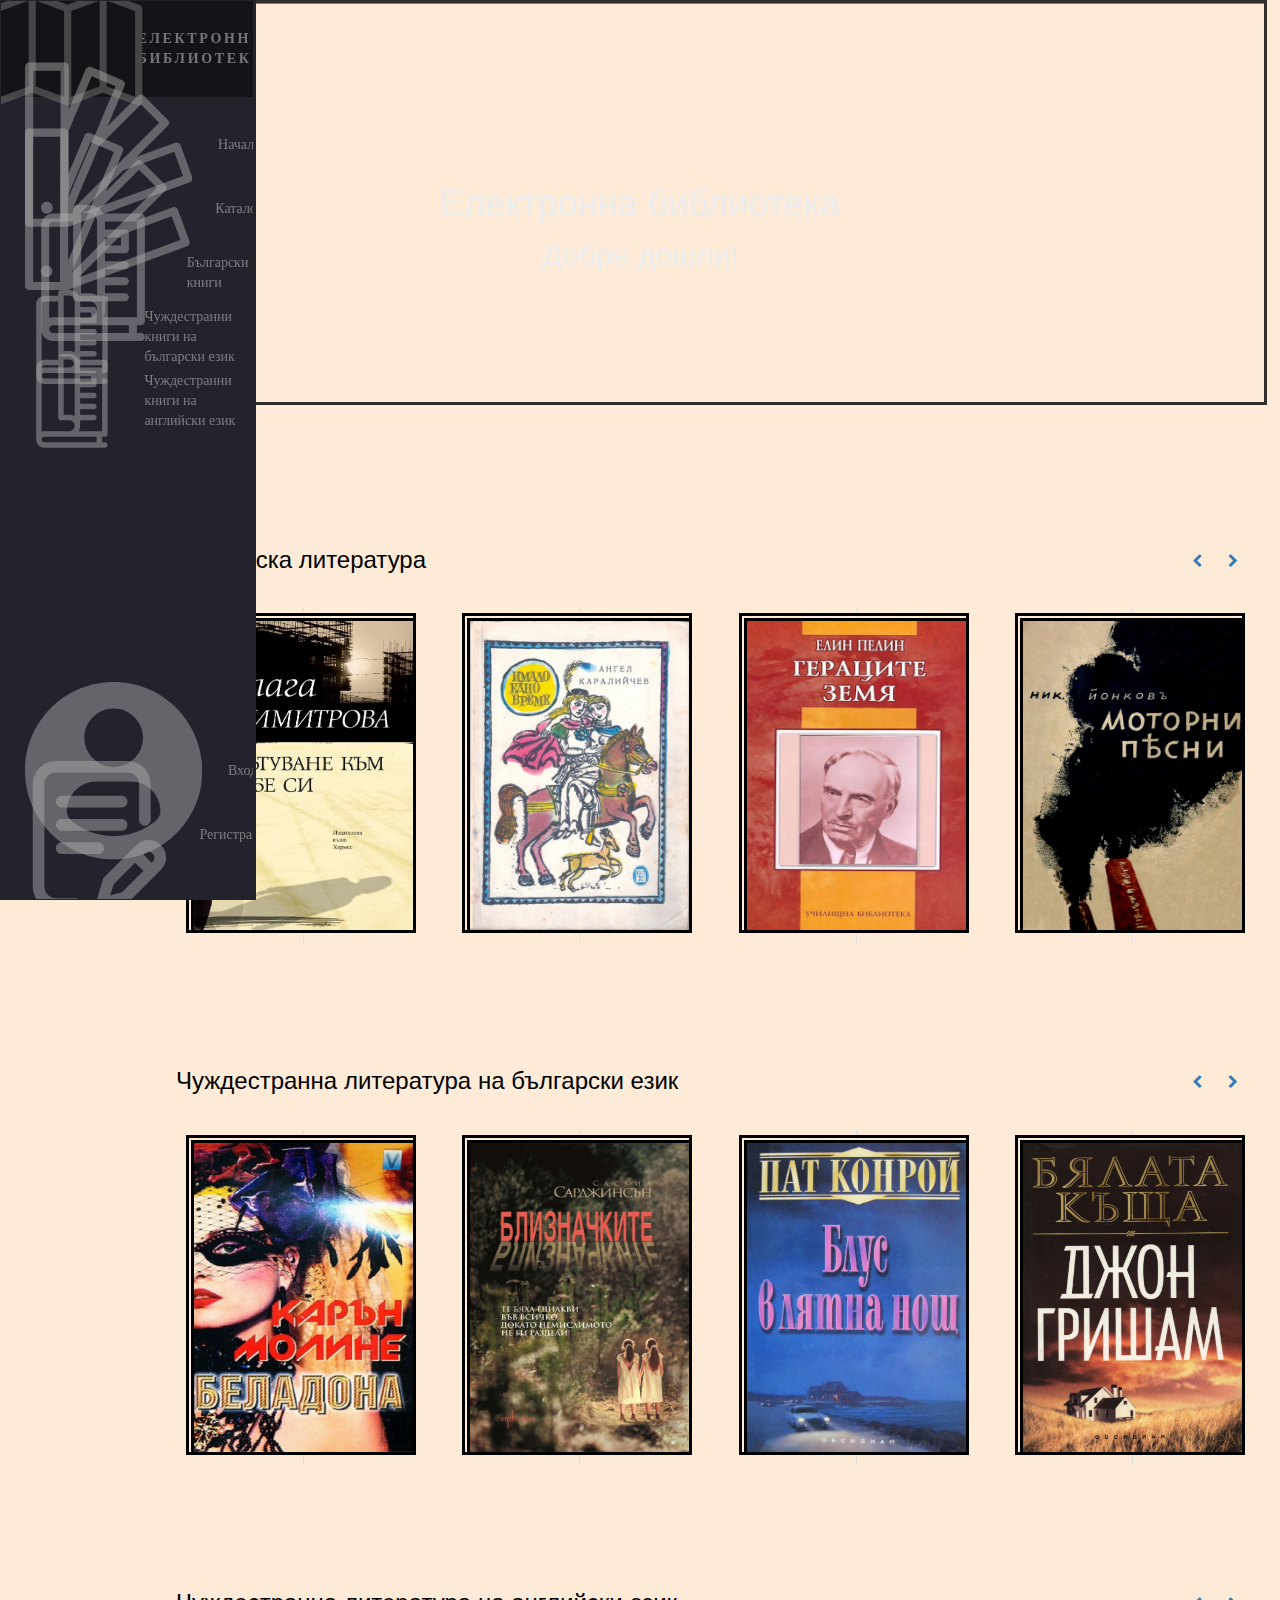
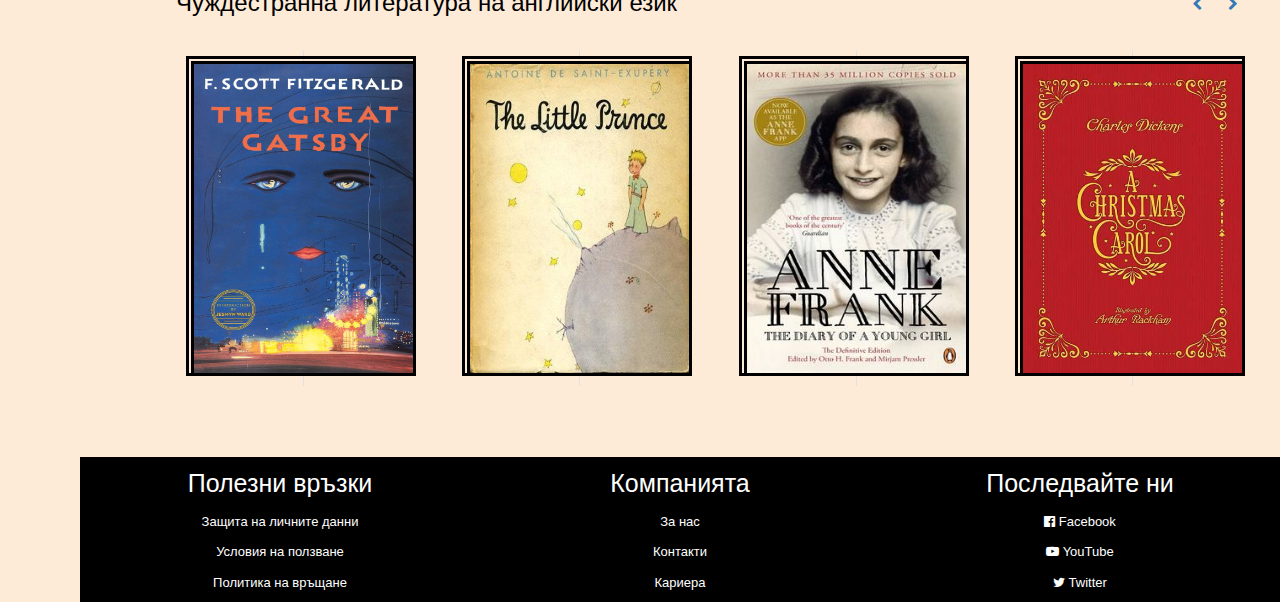
==== commit 94873e01: "Updated nav/footer/seatch for localhost" ====
--- a/Frontend/index.html
+++ b/Frontend/index.html
@@ -23,8 +23,8 @@
 <body>
  
 <!--Navigation bar-->
-<!-- Needs web server   
-    <div id="nav-placeholder">
+
+<div id="nav-placeholder">
 
 </div>
 
@@ -33,20 +33,22 @@
     $("#nav-placeholder").replaceWith(data);
 });
 </script>
--->
-
-<div id="nav-placeholder"></div>        
-    <script src="js/components/generate-nav.js?id=index" id="generate-nav"></script>
-<!--end of Navigation bar-->
+
+<!--End of navigation bar-->
+
         
-    <main>
-        <div class="hero-image">  
-            <img src="img/hero-image.png">         
-            <div class="hero-text">
-              <h1>Електронна библиотека</h1>
-              <p>Добре дошли!</p>          
-            </div>
-        </div>
+<main>
+  <!--Index picture with text-->
+
+  <div class="hero-image">  
+    <img src="img/hero-image.png">         
+      <div class="hero-text">
+          <h1>Електронна библиотека</h1>
+          <p>Добре дошли!</p>          
+      </div>
+  </div>
+
+  <!--End of index picture with text-->
 
   <br>  
 
@@ -799,7 +801,7 @@
     
 
 <!--Footer-->
- <!-- Needs web server   
+ 
      <div id="footer-placeholder">
 
     </div>
@@ -809,12 +811,8 @@
         $("#footer-placeholder").replaceWith(data);
     });
     </script>
--->
-
-
-
-<div id="footer-placeholder"></div>        
-<script src="js/components/generate-footer.js?id=index" id="generate-footer"></script>
-<!--end of Footer-->
+    
+<!--End of Footer-->
+
 </body>
 </html>--- a/Frontend/css/style.css
+++ b/Frontend/css/style.css
@@ -30,6 +30,7 @@
     transition: width 200ms ease;
     padding: 0;  
     border-radius: 0 !important;
+    z-index: 100;
 }
 
 .navbar-nav {
@@ -325,11 +326,20 @@
 
 .row {
   display: flex;
+  margin-top: 20px;
+  margin-left: 50px;
 }
 
 .column {
   flex: 33.33%;
   padding: 8px ;
+}
+
+img{
+  margin: 2px;
+  border-color: black;
+  border-style: solid;
+  border-width: 3px;
 }
 
 .modalDialog {
@@ -353,7 +363,7 @@
 }
 
 .modalDialog > div {
-  width: 500px;
+  width: 700px;
   position: relative;
   margin: 10% auto;
   padding: 5px 20px 13px 20px;
@@ -366,7 +376,6 @@
 
 .close {
   background: #606061;
-  color: #FFFFFF;
   line-height: 25px;
   position: absolute;
   right: -12px;
@@ -383,11 +392,26 @@
   box-shadow: 1px 1px 3px #000;
 }
 
-.close:hover { 
-    background: #00d9ff; 
-}
-
-button {
+.buttonRead, .buttonFavourites {
+  background-color: #e7e7e7;
+  color: black;
+  padding: 14px 40px;
+  text-align: center;
+  text-decoration: none;
+  display: inline-block;
+  font-size: 14px;
   border-radius: 8px;
 }
 
+/* Banner image */
+
+.banner-image {      
+  z-index: -1;
+  margin: 0;
+  padding: 0;
+}
+
+.banner-image > img {
+    width: 99vw;
+    max-height: 35vh;
+}
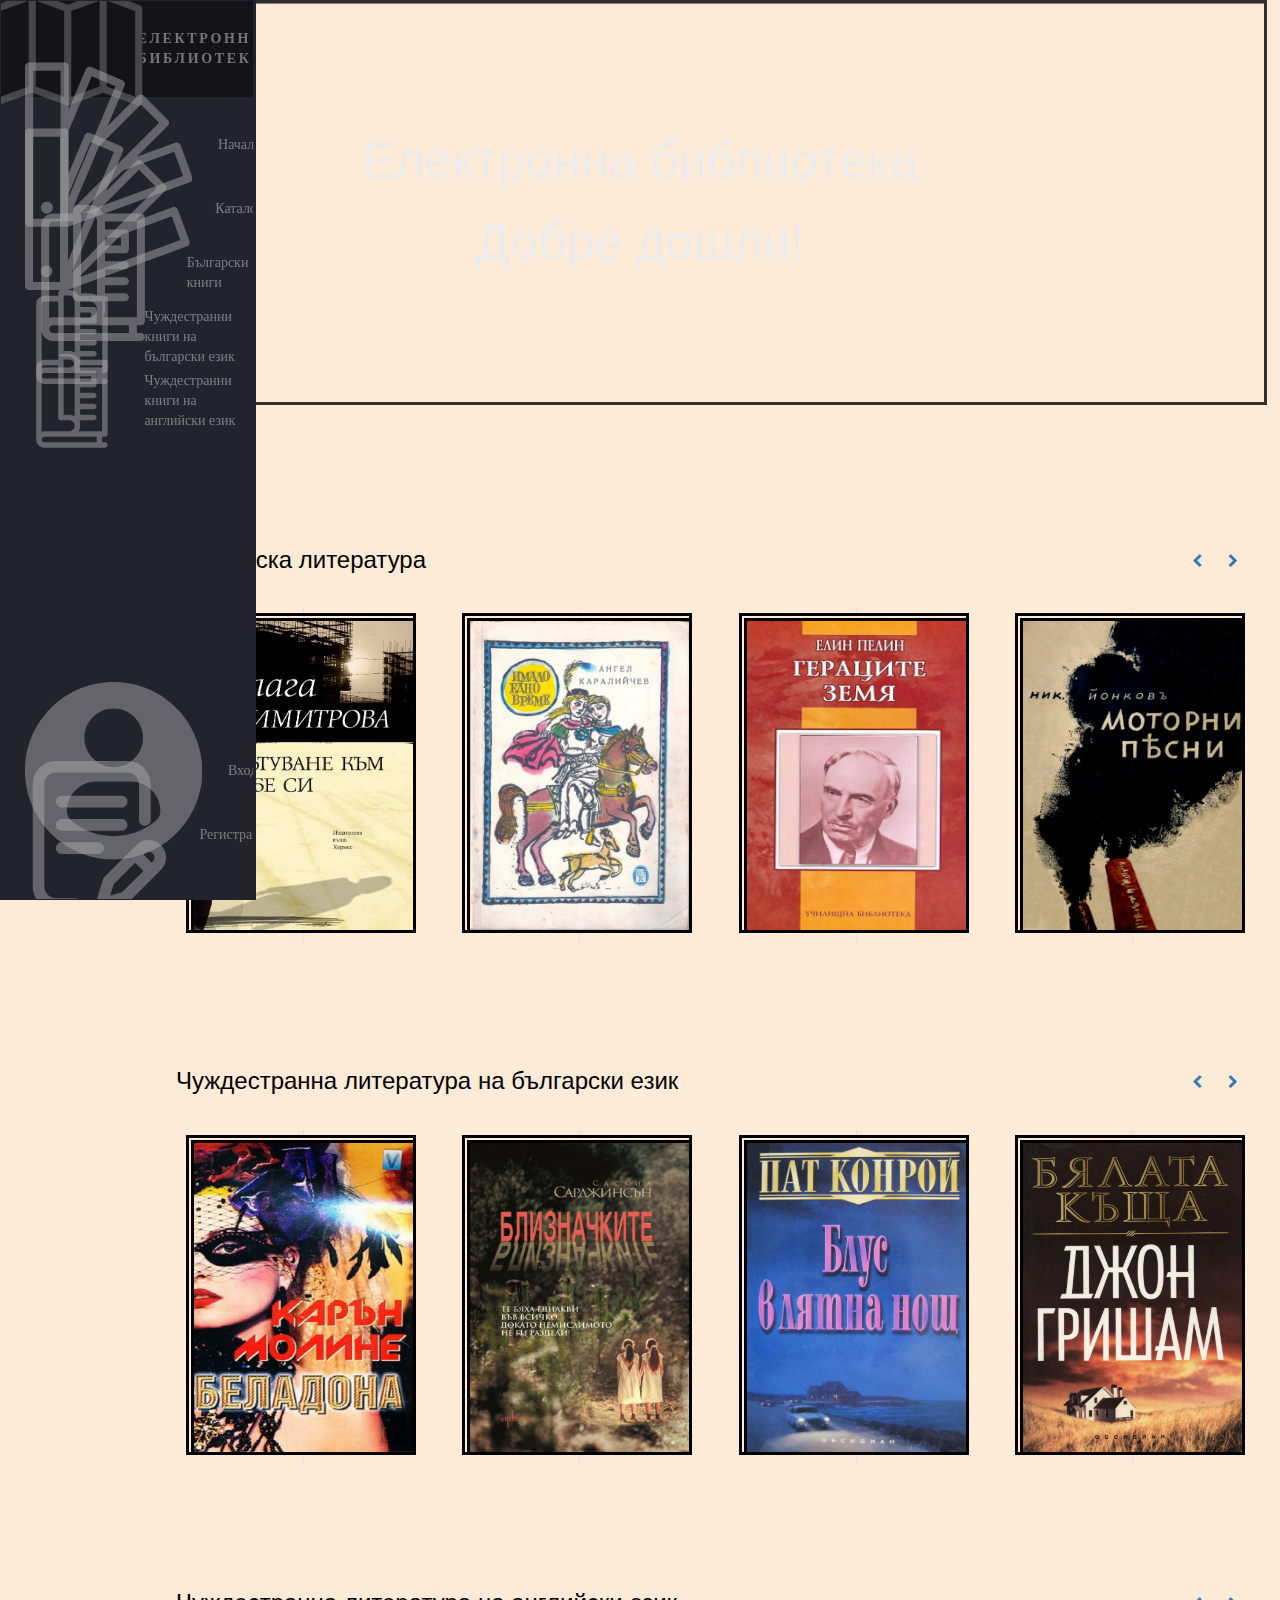
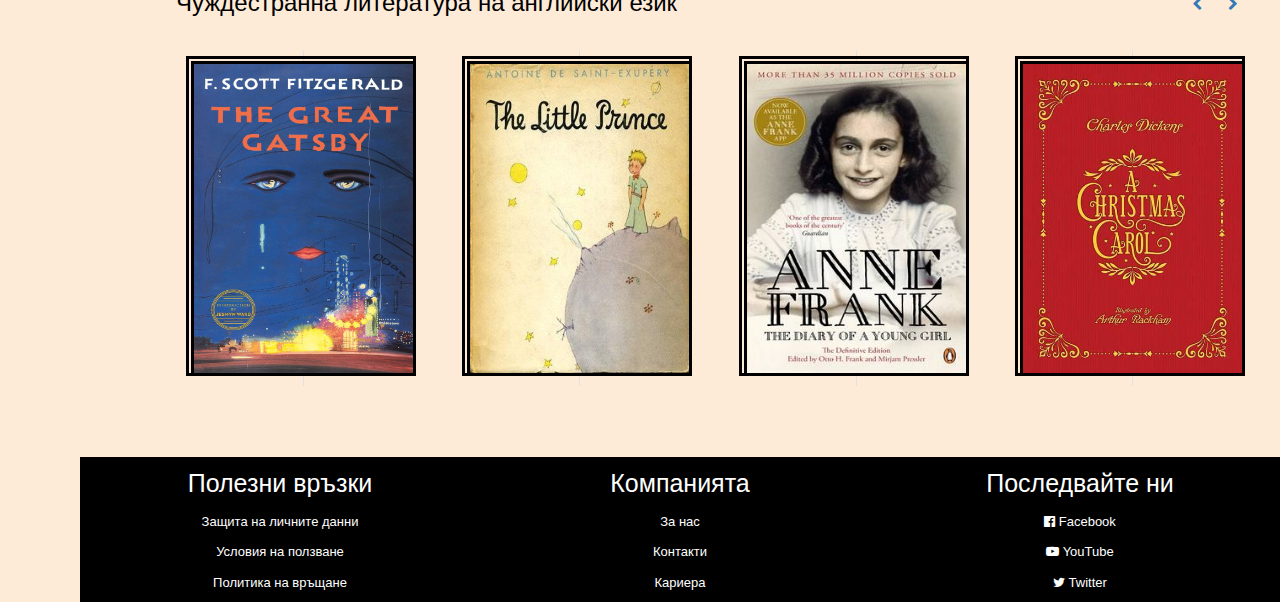
==== commit 84f3fdf3: "Added privacy and about us pages, added site-wide banner" ====
--- a/Frontend/index.html
+++ b/Frontend/index.html
@@ -43,7 +43,7 @@
   <div class="hero-image">  
     <img src="img/hero-image.png">         
       <div class="hero-text">
-          <h1>Електронна библиотека</h1>
+          <p>Електронна библиотека<p>
           <p>Добре дошли!</p>          
       </div>
   </div>
--- a/Frontend/css/style.css
+++ b/Frontend/css/style.css
@@ -15,8 +15,8 @@
 }
 
 main {
-    margin-left: 5rem; /* 1 rem = font-size */
-    padding: 1rem;
+    margin-left: 5rem; 
+    padding: 1rem !important;
 }
 
 
@@ -24,7 +24,7 @@
 
 .navbar {
     width: 5rem;
-    height: 100vh; /* height of viewport */
+    height: 100vh; 
     position: fixed;
     background-color: var(--bg-primary);
     transition: width 200ms ease;
@@ -37,7 +37,7 @@
     list-style: none;
     padding: 0;
     margin: 0;
-    display: flex; /* row by default */
+    display: flex; 
     flex-direction: column;
     align-items: center;
     height: 100%;
@@ -102,7 +102,7 @@
 
 .navbar:hover .link-text {
     display: block; 
-    overflow: hidden;
+    overflow: hidden;   
 }
 
 .logo {
@@ -140,16 +140,17 @@
 margin-left: -6rem;
 margin-top: -1rem;
 }
-  
- 
+
 .hero-text {
-text-align: center;
-position: absolute;
-top: 25vh;
-left: 50vw;
-transform: translate(-50%, -50%);
-color: var(--text-secondary);
-font-size:30px;
+    text-align: center;
+    position: absolute;
+    top: 23vh;
+    left: 50vw;
+    transform: translate(-50%, -50%);
+    color: var(--text-secondary);
+    font-size: 50px;
+    font-family: -apple-system,BlinkMacSystemFont,"Segoe UI",Roboto,"Helvetica Neue",Arial,"Noto Sans",sans-serif,"Apple Color Emoji","Segoe UI Emoji","Segoe UI Symbol","Noto Color Emoji";
+    font-weight: 500;
 }
 
 /* Footer */
@@ -374,23 +375,7 @@
   background: -o-linear-gradient(#fff, #999);
 }
 
-.close {
-  background: #606061;
-  line-height: 25px;
-  position: absolute;
-  right: -12px;
-  text-align: center;
-  top: -10px;
-  width: 24px;
-  text-decoration: none;
-
-  -webkit-border-radius: 12px;
-  -moz-border-radius: 12px;
-  border-radius: 12px;
-  -moz-box-shadow: 1px 1px 3px #000;
-  -webkit-box-shadow: 1px 1px 3px #000;
-  box-shadow: 1px 1px 3px #000;
-}
+
 
 .buttonRead, .buttonFavourites {
   background-color: #e7e7e7;
@@ -412,6 +397,25 @@
 }
 
 .banner-image > img {
-    width: 99vw;
+    width: 93vw;
     max-height: 35vh;
-}
+    filter: brightness(60%) opacity(80%);
+    margin-bottom: 1rem;
+}
+
+.banner-text {
+    text-align: center;
+    position: absolute;
+    top: 20vh;
+    left: 50vw;
+    transform: translate(-50%, -50%);
+    color: var(--text-secondary);
+    font-size:30px;
+}
+
+/* About us */
+
+#credits {
+    font-size: 20px; 
+    text-align: center;    
+}
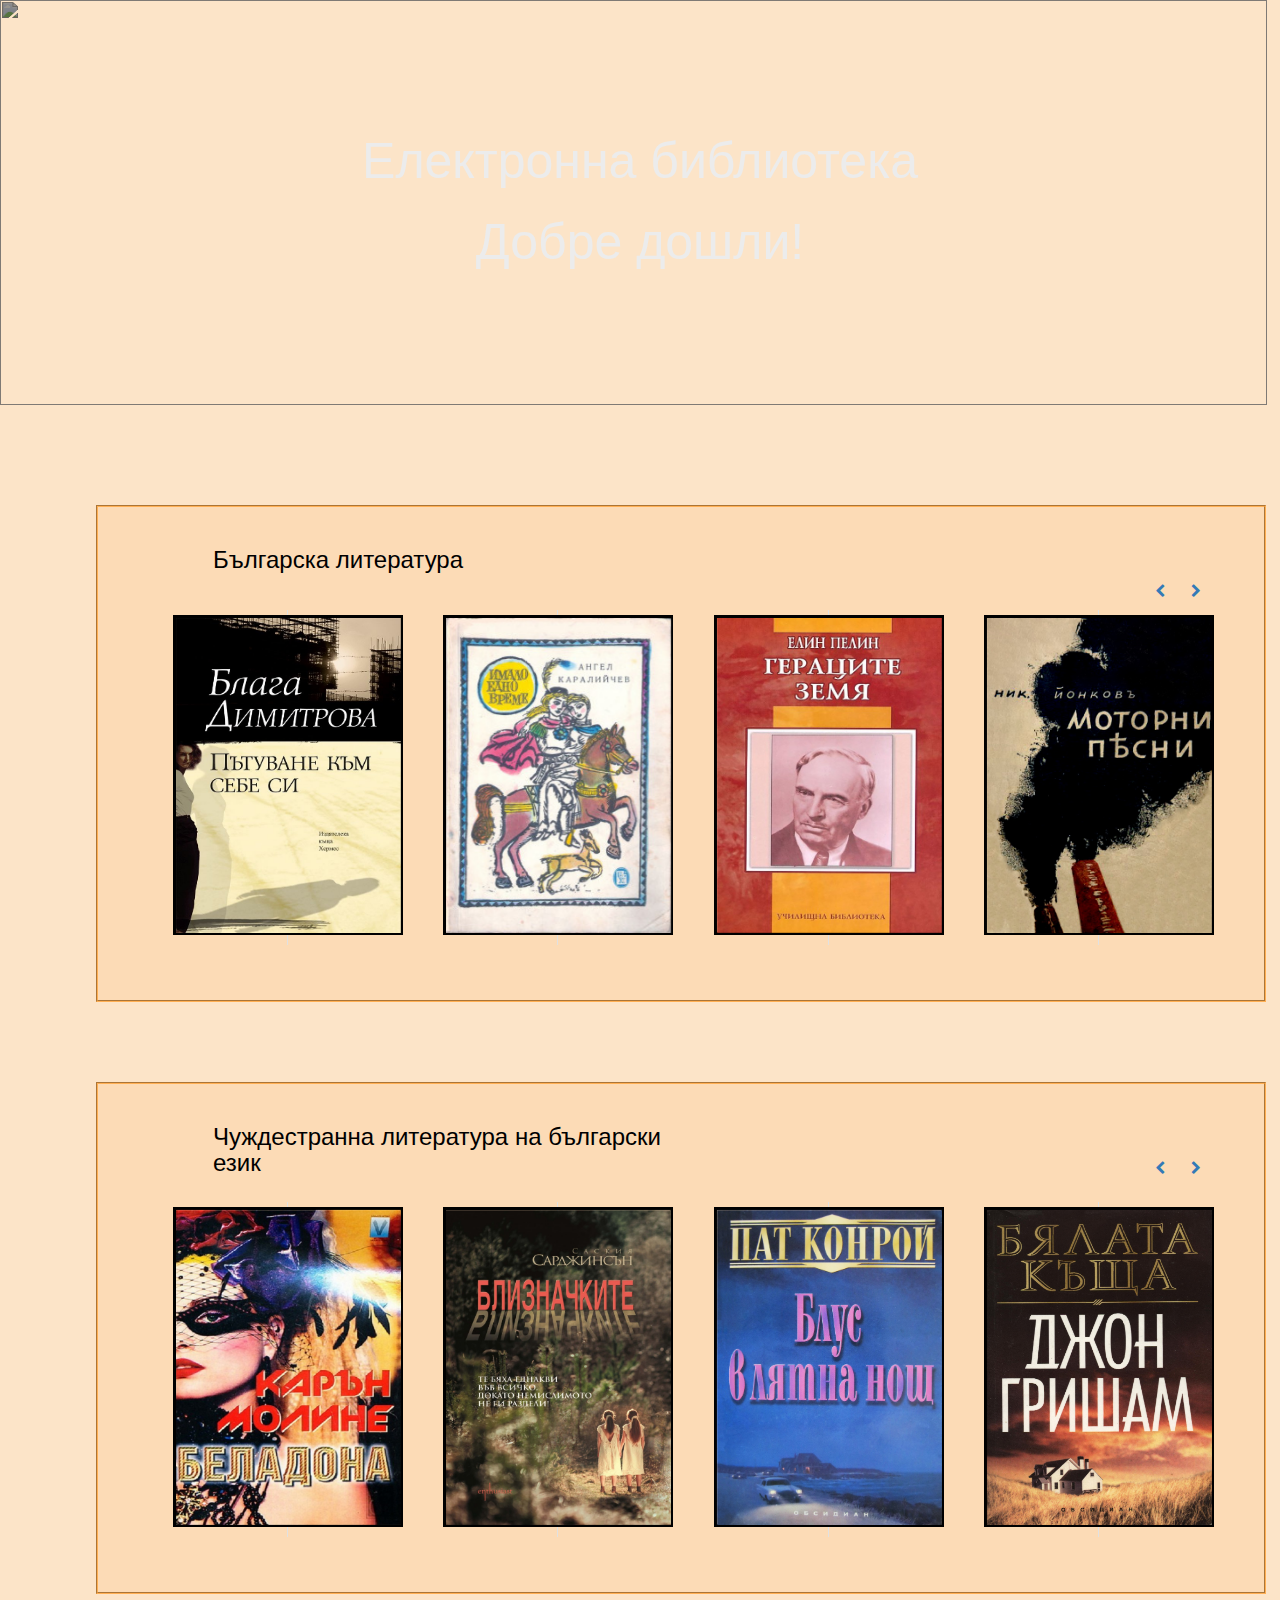
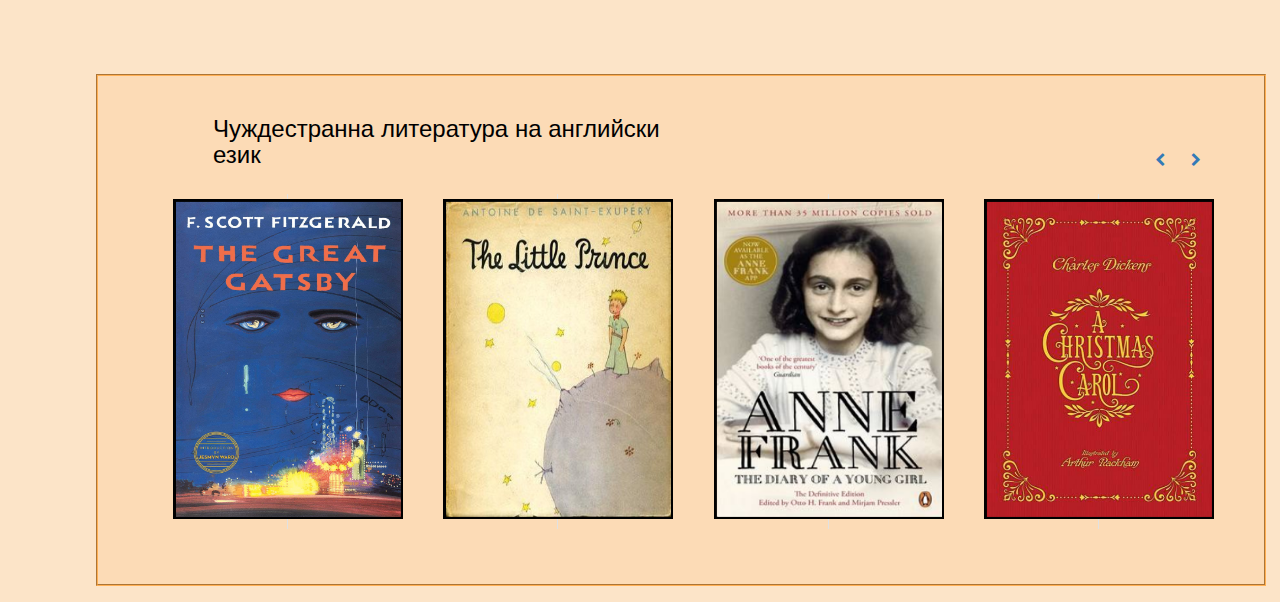
==== commit 6c2e78ff: "Sorted filters in alphabetical order" ====
--- a/Frontend/index.html
+++ b/Frontend/index.html
@@ -14,8 +14,7 @@
     <script src="https://cdnjs.cloudflare.com/ajax/libs/owl-carousel/1.3.3/owl.carousel.js"></script>
     <script src="https://cdnjs.cloudflare.com/ajax/libs/owl-carousel/1.3.3/owl.theme.min.css"></script>
     <script src="https://cdnjs.cloudflare.com/ajax/libs/owl-carousel/1.3.3/owl.carousel.css"></script>
-    <script src="https://maxcdn.bootstrapcdn.com/bootstrap/3.3.7/js/bootstrap.min.js"></script>
-    
+    <script src="https://maxcdn.bootstrapcdn.com/bootstrap/3.3.7/js/bootstrap.min.js"></script>    
 
     <link rel="stylesheet" type="text/css" href="css/style.css">     
 </head>
@@ -27,12 +26,6 @@
 <div id="nav-placeholder">
 
 </div>
-
-<script>
-$.get("components/navigation.html", function(data){
-    $("#nav-placeholder").replaceWith(data);
-});
-</script>
 
 <!--End of navigation bar-->
 
@@ -66,34 +59,32 @@
 <div id="product-slider-bootstrap1" class="carousel slide hidden-xs" data-ride="carousel" data-type="multi">
    <div class="carousel-inner">
     <div class="item active">
-      <div class="row">
+      <div id="bg-list" class="row">
         <div class="col-md-3 col-sm-3 col-xs-12">
-        <div class="slider-item">
-        <div class="slider-main-detail">
-        <div class="slider-detail">
-        <div class="product-detail">
-        <div class="box">
-        <div class="box-inner">
-        <div class="box-front">
-         <img src="img/pytuvane-kym-sebe-si.jpg" width="225px"
-      height= "315px">
-        </div>
-        <div class="box-back">
-          <h3>"Пътуване към себе си"</h3>
-          <h4 class="index">Блага Димитрова </h4>
-        <p class="info">„Пътуване към себе си“ е книга за заминаването, за бягството, за пътя, по който поемаме в търсене на собствената си идентичност. Тук преживяванията са разказани като спомен, а самата история е своеобразен опит за преосмисляне на времето.
-    </p>
-    <a href="books/Bulgarian books/Pytuvane-Kym-Sebe-Si.pdf" download>
-        <button>Прочети</button>
-    </a> 
-        </div>
-        </div>
-        </div>
-       </div>
-     </div>
-    </div>
-  </div>
-</div>
+          <div class="slider-item">
+            <div class="slider-main-detail">
+              <div class="slider-detail">
+                <div class="product-detail">
+                  <div class="box">
+                    <div class="box-inner">
+                      <div class="box-front">
+                        <img src="img/pytuvane-kym-sebe-si.jpg" width="225px" height= "315px">
+                      </div>
+                      <div class="box-back">
+                        <h3>"Пътуване към себе си"</h3>
+                        <h4 class="index">Блага Димитрова </h4>
+                        <p class="info">„Пътуване към себе си“ е книга за заминаването, за бягството, за пътя, по който поемаме в търсене на собствената си идентичност. Тук преживяванията са разказани като спомен, а самата история е своеобразен опит за преосмисляне на времето.</p>
+                        <a href="books/Bulgarian books/Pytuvane-Kym-Sebe-Si.pdf" download>
+                        <button>Прочети</button>
+                        </a> 
+                      </div>
+                    </div>
+                  </div>
+                </div>
+              </div>
+            </div>
+          </div>
+        </div>
 
 <div class="col-md-3 col-sm-3 col-xs-12">
   <div class="slider-item">
@@ -315,7 +306,7 @@
 <div id="product-slider-bootstrap2" class="carousel slide hidden-xs" data-ride="carousel" data-type="multi">
    <div class="carousel-inner">
     <div class="item active">
-      <div class="row">
+      <div id="ww-list" class="row">
         <div class="col-md-3 col-sm-3 col-xs-13">
         <div class="slider-item">
         <div class="slider-main-detail">
@@ -563,7 +554,7 @@
 <div id="product-slider-bootstrap3" class="carousel slide hidden-xs" data-ride="carousel" data-type="multi">
    <div class="carousel-inner">
     <div class="item active">
-      <div class="row">
+      <div id="en-list" class="row">
         <div class="col-md-3 col-sm-3 col-xs-13">
         <div class="slider-item">
         <div class="slider-main-detail">
@@ -806,13 +797,9 @@
 
     </div>
     
-    <script>
-    $.get("components/footer.html", function(data){
-        $("#footer-placeholder").replaceWith(data);
-    });
-    </script>
-    
 <!--End of Footer-->
+
+<script src="js/loadComponents.js"></script>
 
 </body>
 </html>--- a/Frontend/css/style.css
+++ b/Frontend/css/style.css
@@ -1,15 +1,16 @@
 :root {
     font-size: 16px;
-    font-family: 'Verdana';
+    font-family: 'Trebuchet MS', 'Lucida Sans Unicode', 'Lucida Grande', 'Lucida Sans', Arial, sans-serif !important;
     --text-primary: #b6b6b6;
     --text-secondary: #ececec;
-    --bg-primary: #23232e;
-    --bg-secondary: #141418;
+    --bg-primary: rgb(252, 228, 200);
+    --bg-secondary:rgb(252, 219, 182); 
+    --border-color: rgb(255, 175, 83);
 }    
 
 body {
     color: black;
-    background-color: rgb(253, 235, 215);
+    background-color: var(--bg-primary);
     margin: 0;
     padding: 0;
 }
@@ -26,7 +27,7 @@
     width: 5rem;
     height: 100vh; 
     position: fixed;
-    background-color: var(--bg-primary);
+    background-color: #23232e;
     transition: width 200ms ease;
     padding: 0;  
     border-radius: 0 !important;
@@ -63,8 +64,7 @@
     text-decoration: none !important;
     filter: grayscale(100%) opacity(0.6); 
     font-size: 14px !important; 
-    margin-right: 0.1rem;    
-    font-family: 'Verdana' !important;    
+    margin-right: 0.1rem;        
 }
 
 .logo .nav-link {
@@ -90,6 +90,7 @@
 
 .nav-link svg {
     min-width: 2rem;
+    max-width: 1.5rem;
     margin: 0 1.5rem; 
     fill: rgba(255, 166, 0, 0.788);   
 }
@@ -112,7 +113,7 @@
     text-align: center;
     color: var(--text-secondary);    
     letter-spacing: 0.3ch;  
-    background: var(--bg-secondary) !important;
+    background: #141418 !important;
     width: 100%;    
     margin-left:-0.3rem;
     font-size: 1rem;
@@ -120,7 +121,7 @@
 
 .logo svg {
     transform: scale(1.5);
-    transition: 200ms;    
+    transition: 100ms;    
 }
 
 .navbar:hover .logo svg {
@@ -148,15 +149,13 @@
     left: 50vw;
     transform: translate(-50%, -50%);
     color: var(--text-secondary);
-    font-size: 50px;
-    font-family: -apple-system,BlinkMacSystemFont,"Segoe UI",Roboto,"Helvetica Neue",Arial,"Noto Sans",sans-serif,"Apple Color Emoji","Segoe UI Emoji","Segoe UI Symbol","Noto Color Emoji";
+    font-size: 50px;    
     font-weight: 500;
 }
 
 /* Footer */
 
-.footer
-{
+.footer {
     margin-left: 5rem;
     margin-top: 50px;
     background: #000;
@@ -164,21 +163,17 @@
     text-align: center; 
 }
 
-.footer a
-{    
+.footer a {    
     color: #fff;
     text-decoration: none;  
 }
-.footer h1
-{
+.footer h1 {
     font-size: 25px;
     margin: 13px 0;
 }
-.footer p
-{
+.footer p {
     font-size: 13px;    
-    display: inline-block;
-    
+    display: inline-block;    
 }
 
 .even-columns {
@@ -262,6 +257,10 @@
 
 .container {
     margin-top: 5rem;
+    background: var(--bg-secondary); 
+    border: 2px var(--border-color);
+    border-style: groove;  
+    padding: 50px;
 }
 
 .box {
@@ -287,6 +286,10 @@
     transform: rotateY(180deg);
 }
 
+.item.active {
+    margin-left: -50px;
+}
+
 .box-front, .box-back {
     position: absolute;
     width: 100%;
@@ -294,10 +297,11 @@
     backface-visibility: hidden;
 }
 
-.box-back {
+.box-back {    
     background-color: #DFB190;
     color: white;
     transform: rotateY(180deg);
+    padding-top: 15px;
 }
 
 .slider-item {
@@ -317,18 +321,18 @@
   float: left;
   border-right: 1px solid #E1E1E1;
 }
-.slider-item {
-  width: 50%;
-  float: left;
-}
 .controls {
   margin-top: 20px;
 }
 
 .row {
   display: flex;
-  margin-top: 20px;
   margin-left: 50px;
+}
+
+.row h3 {  
+    margin-top: -10px;
+    margin-bottom: 20px;
 }
 
 .column {
@@ -336,7 +340,7 @@
   padding: 8px ;
 }
 
-img{
+.img {
   margin: 2px;
   border-color: black;
   border-style: solid;
@@ -375,8 +379,6 @@
   background: -o-linear-gradient(#fff, #999);
 }
 
-
-
 .buttonRead, .buttonFavourites {
   background-color: #e7e7e7;
   color: black;
@@ -413,9 +415,192 @@
     font-size:30px;
 }
 
-/* About us */
+/* About us page */
 
 #credits {
     font-size: 20px; 
     text-align: center;    
 }
+
+/* Books page layout */
+
+#search {     
+    width: 60vw;
+    margin-left: 20vw;
+    margin-bottom: 3rem;
+    margin-top: 2rem;
+    margin-right: 30vw;
+}
+
+#books-list {
+    padding-inline-start: 0;
+    display: grid;
+    grid-template-columns: repeat(auto-fit, minmax(230px, 1fr));
+    grid-gap: 20px;
+}
+
+.content-flow {    
+    display: flex;    
+    min-height: 100%;
+}
+
+.side-options {
+    display: flex;
+    flex-wrap: wrap;
+    flex: 1 1 15%;
+    min-width: 3rem;
+    margin-right: 1rem;
+    margin-left: 2rem;
+    background-color: var(--bg-secondary);
+    border: 2px var(--border-color);
+    border-style: groove;
+
+}
+
+.main-content {
+    display: flex;
+    flex: 1 1 75%;
+    margin-right: 10vw;
+    margin-left: 3rem;
+    background-color: var(--bg-secondary);
+    padding: 30px;
+    border: 2px var(--border-color);
+    border-style: groove;
+}
+
+.no-books {
+    text-align: center;
+    font-size: 1.5rem;
+}
+
+/* Book tile */
+
+.book-tile {      
+    text-align: center;   	
+    border: 1px rgb(252, 203, 71);
+    border-style: groove;
+    box-shadow: 2px 3px 6px #888888;
+    background-color: var(--bg-primary);
+    max-width: 240px;    
+}
+
+.book-tile > h1 {
+    font-size: 1.5rem; 
+    margin: 1ch 1ch 1ch 1ch;  
+}
+
+.book-tile > h3 {
+    font-size: 1.5rem ;  
+    text-align: left;   
+    margin-left: 3px;
+}
+
+.book-tile > h4 {
+    font-size: 1.25rem ; 
+    text-align: left; 
+    margin-left: 3px;   
+}
+
+.book-tile > img {
+    cursor: pointer;
+}
+
+
+/* Scroll-to-top button */
+
+#topBtn {  
+    position: fixed; 
+    bottom: 20px; 
+    right: 30px;  
+    border: none; 
+    outline: none;
+    background-color: #23232e;
+    color: white; 
+    cursor: pointer; 
+    padding: 15px; 
+    border-radius: 10px; 
+    font-size: 18px; 
+    z-index: 99;   
+    display: none;
+  }
+  
+  #topBtn:hover {
+    background-color: #141418;
+  }
+
+  /* Filters */
+
+  .col > h6 {
+      text-align: center;
+      font-size: 1.3rem;
+      margin: 1rem;
+      padding: 3px;
+  }
+
+  .col > span {
+      margin-left: 1.5rem;
+      text-align: center;
+  }
+
+
+  .filters-list {
+      list-style-type: none;
+      padding: 5px;
+      font-size: 0.9rem;
+  }
+
+  .filter-select {
+      margin-right: 1ch;
+  }
+
+  .more-less {
+      cursor: pointer; 
+      color:rgba(0, 0, 0, 0.795);
+      font-size: 13px;
+      text-decoration: underline;
+      -moz-user-select: none;
+      -webkit-user-select: none;    
+      -ms-user-select: none;
+      user-select: none;
+    }
+
+ /* Category page */
+
+ .spaced-cols {
+    padding-inline-start: 0;
+    display: grid;
+    grid-template-columns: repeat(auto-fit, minmax(350px, 1fr));    
+    margin-left: 6rem;
+}
+
+.col {
+    width: 350px !important;
+}
+
+.categ-img {
+    border: 8px var(--border-color);
+    border-style: groove;  
+    filter: brightness(80%) grayscale(25%);
+    position: relative;
+}
+
+.categ-text {         
+    font-size: 30px; 
+    text-decoration: none;
+    color: rgb(243, 178, 81); 
+    text-shadow: 0 0 10px rgb(0, 0, 0);
+    margin-right: 30px;  
+    left: 70px;
+    position: absolute;
+    text-align: center;
+    top: 160px;     
+    filter:blur(0.3px);
+}
+
+#categ1 {
+    left: 80px;
+    top: 200px;
+}
+
+
+
